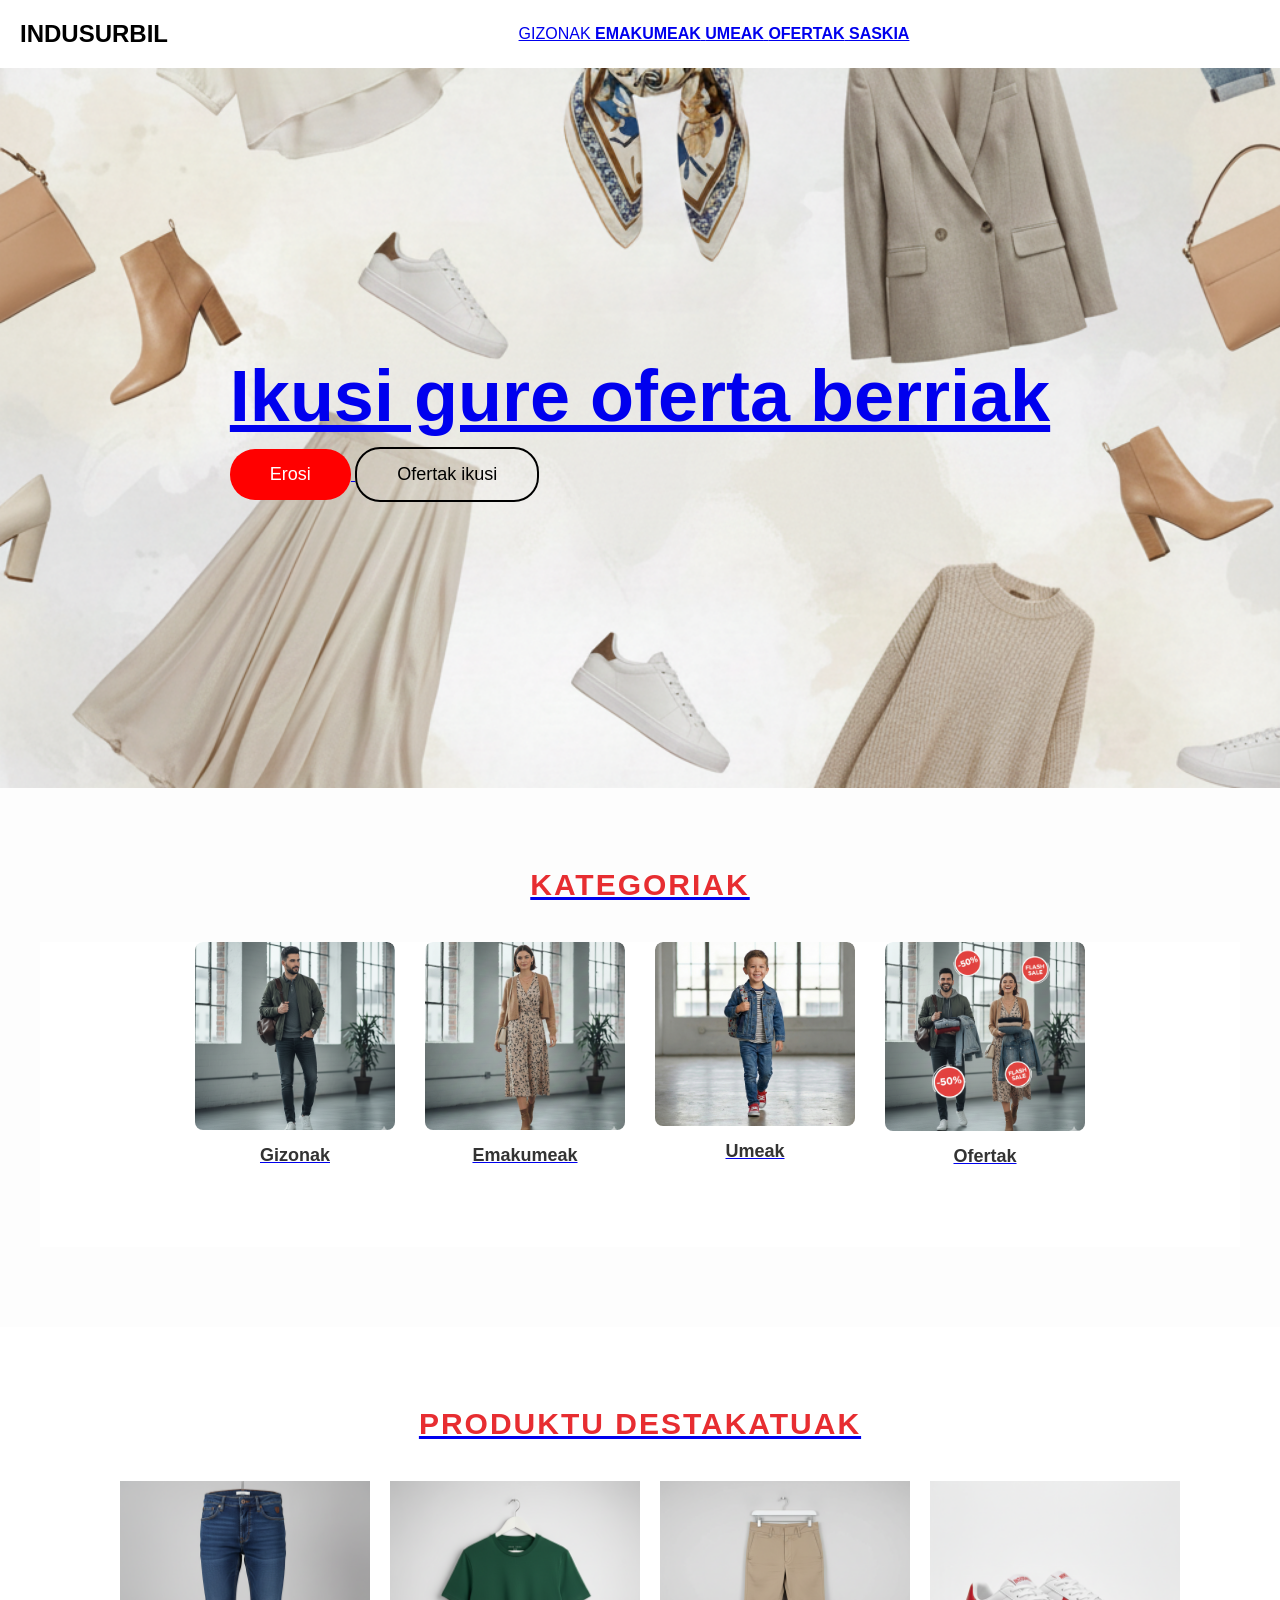
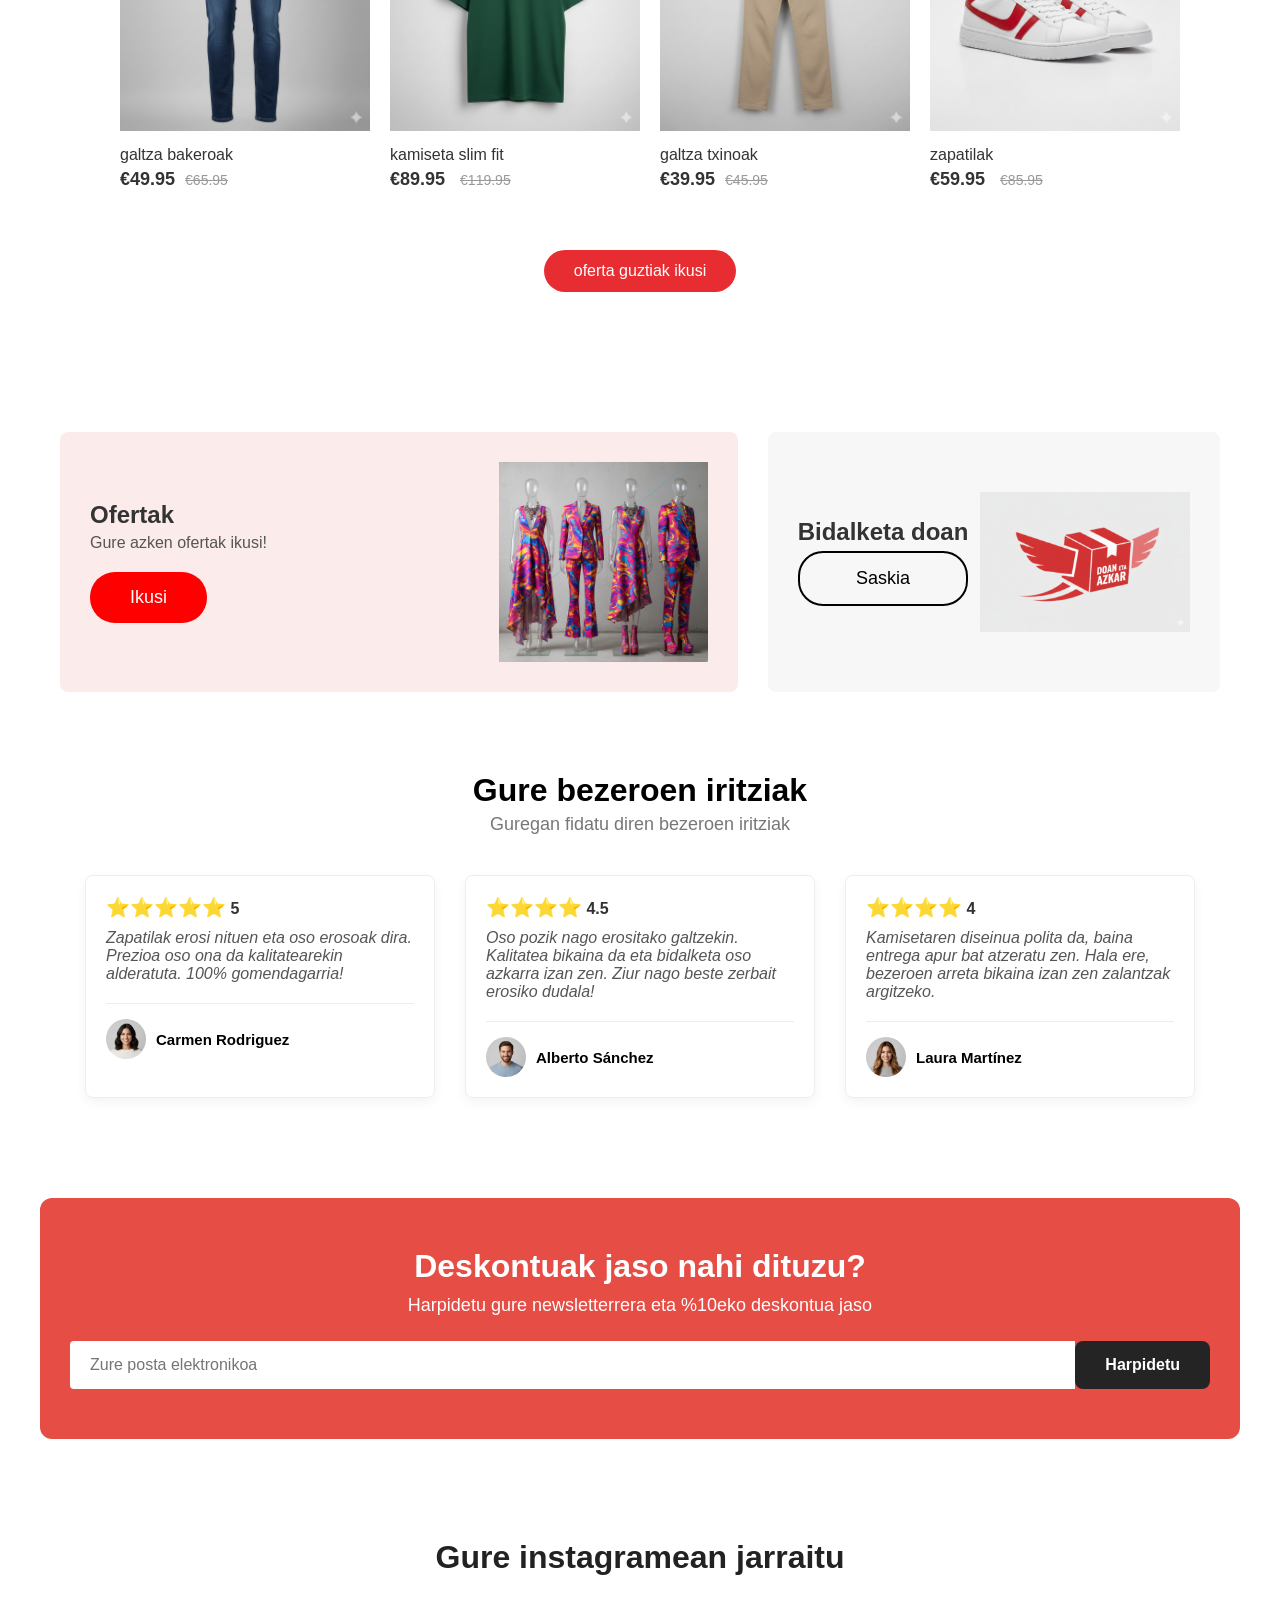
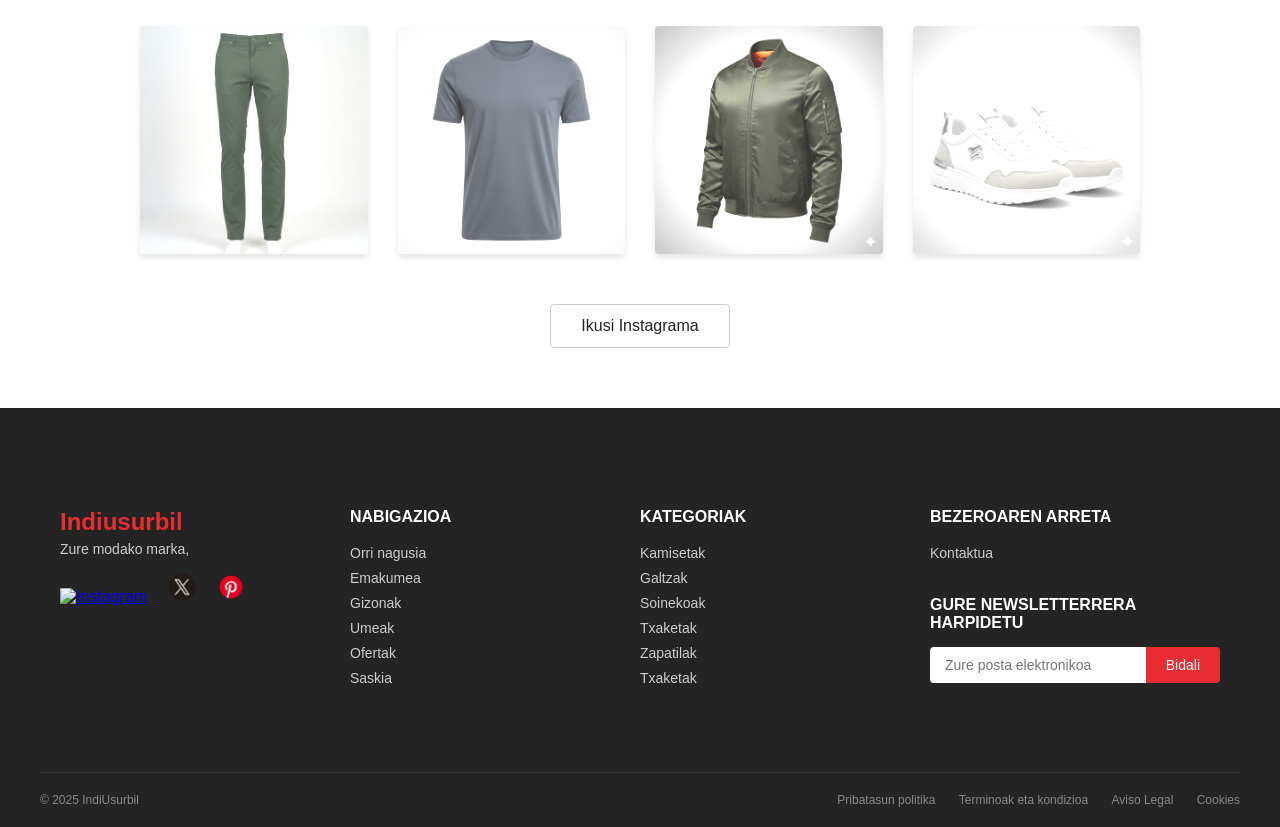
==== WEB/index.html @ 99842db5 "gizonak lehen komita" ====
<!DOCTYPE html>
<html lang="eu">

<head>
    <title>INDIUSURBIL</title>
    <meta charset="UTF-8">
    <meta name="viewport" content="width: device-width">
    <meta name="author" content="PIK taldea">
    <meta name="description" content="Hau INDIUSURBIL orrialde nagusia da">

    <link rel="stylesheet" href="headerFooter.css">
    <link rel="stylesheet" href="sarrera.css">

    <link rel="stylesheet" href="https://fonts.googleapis.com/css2?family=Material+Symbols+Outlined:opsz,wght,FILL,GRAD@20..48,100..700,0..1,-50..200&icon_names=menu">
</head>

<body>
  <body>
    <header>
        <div class="logo">INDUSURBIL</div>
        <div class="nav">
            <a href="/WEB/gizonak.html">GIZONAK</span>
            <span>EMAKUMEAK</span>
            <span>UMEAK</span>
            <span>OFERTAK</span>
            <span>SASKIA</span>

        </div>
    </header>

    <section class="hero">
        <div class="hero-kontenidoa">
            <div class="titulu-nagusia">Ikusi gure oferta berriak</div>
            <div class="button-hero">
                <button class="button-hero1">Erosi</button>
                <button class="button-hero2">Ofertak ikusi</button>
            </div>
        </div>
    </section>
<section class="kategoriak">
    <div class="kategoriak-kontenidoa">
        <div class="kategoriak-titulu">KATEGORIAK</div>
        <div class="kategoriak-items">
            
            <div class="kategoriak-item">
                <img src="img/gizonak.png" alt="Gizona">
                <div class="kategoriak-item-titulu">Gizonak</div>
                <div class="kategoriak-item-button">
                    <button class="button-hero2">Ikusi</button>
                </div>
            </div>
            
            <div class="kategoriak-item">
                <img src="img/emakumeak.png" alt="Emakumea">
                <div class="kategoriak-item-titulu">Emakumeak</div>
                <div class="kategoriak-item-button">
                    <button class="button-hero2">Ikusi</button>
                </div>
            </div>
            
            <div class="kategoriak-item">
                <img src="img/umeak.png" alt="Umeak">
                <div class="kategoriak-item-titulu">Umeak</div>
                <div class="kategoriak-item-button">
                    <button class="button-hero2">Ikusi</button>
                </div>
            </div>
            
            <div class="kategoriak-item">
                <img src="img/ofertak.png" alt="Ofertak">
                <div class="kategoriak-item-titulu">Ofertak</div>
                <div class="kategoriak-item-button">
                    <button class="button-hero2">Ikusi</button>
                </div>
            </div>
            
        </div>
    </div>
</section>
<section class="produktudestakatuak">
    <div class="produktudestakatuak-kontenedorea">
        <div class="produktudestakatuak-titulu">PRODUKTU DESTAKATUAK</div>
        
      <div class="produktudestakatuak-items">
            
    <a href="galtzak.html" class="produktudestakatuak-item-link">
        <div class="produktudestakatuak-item">
            <img src="img/galtzak1.png" alt="Galtzak 1">
            <div class="produktudestakatuak-item-titulu">Galtza bakeroak</div>
            <div class="produktudestakatuak-item-prezio">€49.95<span class="prezio-zaharra">€65.95</span></div>
        </div>
    </a>

    <a href="kamiseta.html" class="produktudestakatuak-item-link">
        <div class="produktudestakatuak-item kamiseta-item">
            <img src="img/kamiseta1.png" alt="Kamiseta">
            <div class="produktudestakatuak-item-titulu">Kamiseta slim fit</div>
            <div class="produktudestakatuak-item-prezio">€89.95 <span class="prezio-zaharra">€119.95</span></div>
        </div>
    </a>

    <a href="galtzak.html" class="produktudestakatuak-item-link">
        <div class="produktudestakatuak-item">
            <img src="img/galtzak2.png" alt="Galtzak 2">
            <div class="produktudestakatuak-item-titulu">Galtza txinoak</div>
            <div class="produktudestakatuak-item-prezio">€39.95<span class="prezio-zaharra">€45.95</span></div>
        </div>
    </a>

    <a href="zapatilak.html" class="produktudestakatuak-item-link">
        <div class="produktudestakatuak-item">
            <img src="img/zapatilak1.png" alt="Zapatilak">
            <div class="produktudestakatuak-item-titulu">Zapatilak</div>
            <div class="produktudestakatuak-item-prezio">€59.95 <span class="prezio-zaharra">€85.95</span></div>
        </div>
    </a>
</div>
            
        </div> <div class="produktudestakatuak-botoia-kontenedorea">
            <button class="produktudestakatuak-botoia">oferta guztiak ikusi</button>
        </div>

    </div>
</section>
<section class="promozio-eta-iritziak">
    <div class="promozio-kontenedorea">
        
        <div class="promozio-blokea eskaintzak">
            <div class="promozio-testua">
                <div class="promozio-titulu">Ofertak</div>
                <div class="promozio-deskribapen">Gure azken ofertak ikusi!</div>
                <button class="button-hero1">Ikusi</button>
            </div>
            <img src="img/manikiak.png" alt="Manikiak" class="promozio-irudia">
        </div>
        
        <div class="promozio-blokea bidalketa">
            <div class="bidalketa-testua">
                <div class="promozio-titulu">Bidalketa doan</div>
                <button class="button-hero2">Saskia</button>
            </div>
            <img src="img/doan.png" alt="Doan eta azkar" class="bidalketa-irudia">
        </div>

    </div>

    <div class="iritziak-kontenedorea">
        <div class="iritziak-goiburua">
            <h2>Gure bezeroen iritziak</h2>
            <p>Guregan fidatu diren bezeroen iritziak</p>
        </div>

        <div class="iritziak-karten-gunea">
            
            <div class="iritzi-karta">
                <div class="iritzi-balorazioa">
                    <span class="izarrak">⭐⭐⭐⭐⭐</span> 5
                </div>
                <p class="iritzi-testua">Zapatilak erosi nituen eta oso erosoak dira. Prezioa oso ona da kalitatearekin alderatuta. 100% gomendagarria!</p>
                <div class="bezero-profila">
                    <img src="img/balorazio1.png" alt="Carmen Rodriguez" class="bezero-argazkia">
                    <span class="bezero-izena">Carmen Rodriguez</span>
                </div>
            </div>

            <div class="iritzi-karta">
                <div class="iritzi-balorazioa">
                    <span class="izarrak">⭐⭐⭐⭐</span> 4.5
                </div>
                <p class="iritzi-testua">Oso pozik nago erositako galtzekin. Kalitatea bikaina da eta bidalketa oso azkarra izan zen. Ziur nago beste zerbait erosiko dudala!</p>
                <div class="bezero-profila">
                    <img src="img/balorazio2.png" alt="Alberto Sánchez" class="bezero-argazkia">
                    <span class="bezero-izena">Alberto Sánchez</span>
                </div>
            </div>

            <div class="iritzi-karta">
                <div class="iritzi-balorazioa">
                    <span class="izarrak">⭐⭐⭐⭐</span> 4
                </div>
                <p class="iritzi-testua">Kamisetaren diseinua polita da, baina entrega apur bat atzeratu zen. Hala ere, bezeroen arreta bikaina izan zen zalantzak argitzeko.</p>
                <div class="bezero-profila">
                    <img src="img/balorazio3.png" alt="Laura Martínez" class="bezero-argazkia">
                    <span class="bezero-izena">Laura Martínez</span>
                </div>
            </div>
            
        </div>
    </div>
</section>
<section class="newsletter-bandera">
    <div class="newsletter-edukia">
        <h2 class="newsletter-izenburua">Deskontuak jaso nahi dituzu?</h2>
        <p class="newsletter-deskribapena">Harpidetu gure newsletterrera eta %10eko deskontua jaso</p>
        <form class="newsletter-inprimakia">
            <input type="email" 
                   placeholder="Zure posta elektronikoa" 
                   class="email-sarrera">
            <button type="submit" class="bidali-botoia">Harpidetu</button>
        </form>
        
    </div>
</section>
<section class="instagram-sekzioa">
    
    <h2 class="instagram-izenburua">Gure instagramean jarraitu</h2>
    
    <div class="kaxa-multzoa">
        
        <div class="kaxa-instagram">
            <img src="img/galtzak3.png" alt="galtzak" class="kaxa-irudia">
            <img src="img/galtzakinstagram.png" alt="galtzak_hover" class="kaxa-irudia hover-img">
        </div>

        <div class="kaxa-instagram">
            <img src="img/kamiseta2.png" alt="kamiseta" class="kaxa-irudia">
            <img src="img/kamisetainstagram.png" alt="kamiseta_hover" class="kaxa-irudia hover-img">
        </div>

        <div class="kaxa-instagram">
            <img src="img/txaketa1.png" alt="txaketa" class="kaxa-irudia">
            <img src="img/instagramtxaketa.png" alt="txaketa_hover" class="kaxa-irudia hover-img">
        </div>

        <div class="kaxa-instagram">
            <img src="img/zapatilak2.png" alt="zapatilak" class="kaxa-irudia">
            <img src="img/instragramzapatilak.png" alt="zapatilak_hover" class="kaxa-irudia hover-img">
        </div>
        
    </div>

    <a href="#instagram-link" class="botoi-instagrama">Ikusi Instagrama</a>
    
</section>
    <main>
</body>

    </main>

    <footer>
       <footer>
    <div class="footer-edukia">
        
        <div class="footer-blokea footer-marka">
            <div class="footer-logo">Indiusurbil</div>
            <p class="footer-lema">Zure modako marka,</p>
            <div class="footer-sare-sozialak">
                <a href="#"><img src="img/instagram.png" alt="Instagram" class="ikonoa"></a>
                <a href="#"><img src="img/x.webp" alt="x" class="ikonoa"></a>
                <a href="#"><img src="img/pinterest.webp" alt="Pinterest" class="ikonoa"></a>
            </div>
        </div>

        <div class="footer-blokea">
            <h3 class="bloke-titulua">Nabigazioa</h3>
            <ul class="footer-lista">
                <li><a href="#">Orri nagusia</a></li>
                <li><a href="#">Emakumea</a></li>
                <li><a href="/WEB/gizonak.html">Gizonak</a></li>
                <li><a href="#">Umeak</a></li>
                <li><a href="#">Ofertak</a></li>
                <li><a href="#">Saskia</a></li>
            </ul>
        </div>

        <div class="footer-blokea">
            <h3 class="bloke-titulua">Kategoriak</h3>
            <ul class="footer-lista">
                <li><a href="#">Kamisetak</a></li>
                <li><a href="#">Galtzak</a></li>
                <li><a href="#">Soinekoak</a></li>
                <li><a href="#">Txaketak</a></li>
                <li><a href="#">Zapatilak</a></li>
                <li><a href="#">Txaketak</a></li>
            </ul>
        </div>

        <div class="footer-blokea">
            <h3 class="bloke-titulua">Bezeroaren arreta</h3>
            <ul class="footer-lista">
                <li><a href="#">Kontaktua</a></li>
            </ul>

            <h3 class="bloke-titulua newsletter-titulua">Gure newsletterrera harpidetu</h3>
            <form class="footer-newsletter-inprimakia" action="/subscribe" method="POST">
                <input type="email" placeholder="Zure posta elektronikoa" class="footer-email-sarrera">
                <button type="submit" class="footer-bidali-botoia">Bidali</button>
            </form>
        </div>
        
    </div>

    <div class="footer-azpikoa">
        <p>© 2025 IndiUsurbil</p>
        <div class="footer-legalak">
            <a href="#">Pribatasun politika</a>
            <a href="#">Terminoak eta kondizioa</a>
            <a href="#">Aviso Legal</a>
            <a href="#">Cookies</a>
        </div>
    </div>
</footer>
    </footer>

    <script src=""></script>
</body>

</html>
---- WEB/headerFooter.css ----
*, *::before, *::after {
            margin: 0;
            padding: 0;

            box-sizing: border-box;
        }
        
header {
    display: flex;
    justify-content: space-between;
    align-items: center;
    padding: 20px;
    background: white;
}

.logo {
    font-size: 24px;
    font-weight: bold;
}

.nav {
    display: flex;
    gap: 30px;
    align-items: center;
}

.nav span {
    font-weight: bold;
    font-size: 16px;
    transition: all 0.3s ease;
}
.nav :hover { 
    color: red;
    cursor: pointer;
    transform: translatey(-2px);
    transition: all 0.3s ease;
}

    

 nav > ul {
    display: flex;
    flex-direction: row;
    list-style: none;
    gap: 20px;
}
 li a{
       color: black;
     font-size: large;
      }
footer {
    background-color: #242424;
    color: #ffffff;
    padding-top: 50px;
    font-family: Arial, sans-serif;
}

.footer-edukia {
    display: flex;
    justify-content: space-between;
    max-width: 1200px;
    margin: 0 auto;
    padding: 0 20px;
    flex-wrap: wrap;
}

.footer-blokea {
    flex-basis: 25%;
    margin-bottom: 30px;
    min-width: 180px;
}

.footer-logo {
    font-size: 24px;
    font-weight: bold;
    color: #E72D31;
    margin-bottom: 5px;
}

.footer-lema {
    font-size: 14px;
    color: #ccc;
    margin-bottom: 15px;
}

.footer-sare-sozialak a {
    margin-right: 15px;
}

.footer-sare-sozialak .ikonoa {
    width: 30px;
    height: 30px;
}

.bloke-titulua {
    font-size: 16px;
    font-weight: bold;
    margin-bottom: 15px;
    text-transform: uppercase;
}

.footer-lista {
    list-style: none;
    padding: 0;
}

.footer-lista li a {
    color: #ccc;
    text-decoration: none;
    line-height: 1.8;
    font-size: 14px;
    transition: color 0.3s;
}

.footer-lista li a:hover {
    color: #E72D31;
}

.newsletter-titulua {
    margin-top: 30px;
}

.footer-newsletter-inprimakia {
    display: flex;
    margin-top: 15px;
}

.footer-email-sarrera {
    flex-grow: 1;
    padding: 10px 15px;
    border: none;
    font-size: 14px;
    border-radius: 4px 0 0 4px;
    outline: none;
}

.footer-bidali-botoia {
    background-color: #E72D31;
    color: white;
    padding: 10px 20px;
    border: none;
    font-size: 14px;
    cursor: pointer;
    border-radius: 0 4px 4px 0;
    transition: background-color 0.3s;
}

.footer-bidali-botoia:hover {
    background-color: #d12727;
}

.footer-azpikoa {
    border-top: 1px solid #333;
    margin-top: 50px;
    padding: 20px 0;
    font-size: 12px;
    color: #888;
    text-align: center;
    max-width: 1200px;
    margin: 50px auto 0 auto;
    display: flex;
    justify-content: space-between;
    align-items: center;
    flex-wrap: wrap;
}

.footer-legalak a {
    color: #888;
    text-decoration: none;
    margin-left: 20px;
    transition: color 0.3s;
}

.footer-legalak a:hover {
    color: #fff;
}

@media (max-width: 768px) {
    .footer-edukia {
        flex-direction: column;
        gap: 0;
    }

    .footer-blokea {
        min-width: 100%;
        margin-bottom: 20px;
        text-align: center;
    }
    
    .footer-lista {
        text-align: center;
        margin-bottom: 20px;
    }
    
    .footer-newsletter-inprimakia {
        max-width: 350px;
        margin-left: auto;
        margin-right: auto;
    }

    .footer-marka {
        border-bottom: 1px solid #333;
        padding-bottom: 20px;
        margin-bottom: 30px;
    }

    .footer-azpikoa {
        flex-direction: column;
        text-align: center;
        padding: 20px;
    }

    .footer-legalak {
        margin-top: 10px;
    }
    
    .footer-legalak a {
        margin: 0 5px;
    }
}
---- WEB/sarrera.css ----
* {
    margin: 0;
    padding: 0;
    box-sizing: border-box;
}

body {
    font-family: Arial, sans-serif;
}


.hero {
    height: 80vh;
    background-image: url('img/hero-fondo.png');
    background-size: cover;
    background-position: center;
    background-repeat: no-repeat;
    display: flex;
    align-items: center;
    justify-content: center;
}

.hero-content {
    text-align: center;
}

.hero-title {
    font-size: 36px;
    font-weight: bold;
    margin-bottom: 5px;
}

.hero-subtitle {
    font-size: 18px;
    margin-bottom: 50px;
}

.titulu-nagusia {
    font-size: 72px;
    font-weight: bold;
    margin-bottom: 10px;
}

button {
    padding: 15px 40px;
    border: none;
    border-radius: 25px;
    font-size: 18px;
    cursor: pointer;
      transition: all 0.3s ease;
}

.button-hero1 {
    background: red;
    color: white;
}
.button-hero1:hover {
    background:  #E72D31;
    transform: translatey(-2px);
    transition: all 0.3s ease;
}

.button-hero2:hover {
    background: black;
    transform: translatey(-2px);
    transition: all 0.3s ease;
    color: white;
}

.button-hero2 {
    background: transparent;
    border: 2px solid black;
}

.kategoriak {
    padding: 80px 0; 
    text-align: center; 
    background-color: #fdfdfd; 
}

.kategoriak-titulu {
    font-size: 30px;
    font-weight: bold;
    margin-bottom: 40px;
    color: #E72D31;
    text-transform: uppercase;
    letter-spacing: 2px;
}

.kategoriak-items {
    display: flex;
    justify-content: center; 
    gap: 30px; 
    max-width: 1200px; 
    margin: 0 auto; 
    flex-wrap: wrap; 
    background-color: white;
}

.kategoriak-item {
    flex-basis: 200px; 
    text-align: center;
    overflow: hidden;
    cursor: pointer;
    transition: transform 0.3s ease, box-shadow 0.3s ease;
    border-radius: 8px;
    padding-bottom: 20px;
}

.kategoriak-item:hover {
    transform: translateY(-5px); 
    box-shadow: 0 10px 20px rgba(0, 0, 0, 0.1);
}

.kategoriak-item img {
   
    width: 100%;
    height: auto;
    border-radius: 8px; 
    display: block;
    object-fit: cover; 
}

.kategoriak-item-titulu {
    font-size: 18px;
    font-weight: bold;
    margin-top: 15px;
    color: #333;
}
.kategoriak-item-button {
    margin-top: 15px;
}
/* botoiak ezkutatzen ditu hasieran */
.kategoriak-item-button {
    opacity: 0; 
    transform: translateY(10px); 
    transition: opacity 0.3s ease, transform 0.3s ease; 
}

/* hover egitean bisible egiten ditu botoiak */
.kategoriak-item:hover .kategoriak-item-button {
    opacity: 1;
    transform: translateY(0); 
}

.kategoriak-item-button .button-hero2 {
    padding: 10px 25px; 
}
.produktudestakatuak-titulu{
     font-size: 30px;
    font-weight: bold;
    margin-bottom: 40px;
    color: #E72D31;
    text-transform: uppercase;
    letter-spacing: 2px;
    text-align:center;
}
.produktudestakatuak {
    padding: 80px 0;
    text-align: center;
    background-color: white; 
}

.produktudestakatuak-kontenedorea {
    max-width: 1200px;
    margin: 0 auto;
    padding: 0 20px;
}
.produktudestakatuak-items {
    display: flex;
    justify-content: center;
    gap: 20px;
    flex-wrap: wrap;
}

.produktudestakatuak-item {
    flex-basis: 250px; 
    text-align: left;
    margin-bottom: 40px;
    position: relative;
    display: block;
}

.produktudestakatuak-item img {
    width: 100%;
    height: 250px; 
    object-fit: cover;
    display: block;
}

.produktudestakatuak-item-titulu {
    font-size: 16px;
    margin-top: 15px;
    color: #333;
    text-transform: lowercase; 
}

.produktudestakatuak-item-prezio {
    font-size: 18px;
    font-weight: bold;
    color: #333;
    margin-top: 5px;
}
.prezio-zaharra {
    font-size: 14px;
    font-weight: normal;
    color: #999;
    text-decoration: line-through;
    margin-left: 10px;
}
.produktudestakatuak-botoia-kontenedorea {
    margin-top: 20px;
}
.produktudestakatuak-botoia {
    background: #E72D31; 
    color: white;
    padding: 12px 30px;
    border: none;
    border-radius: 25px;
    font-size: 16px;
    cursor: pointer;
    transition: all 0.3s ease;
}

.produktudestakatuak-botoia:hover {
    background: rgb(204, 22, 16);
    transform: translateY(-2px);
}
.produktudestakatuak-item-link {
    text-decoration: none; 
    color: black; 
    display: block;
}
.produktudestakatuak-item-link {
    text-decoration: none;
    color: inherit;
    display: block;
    transition: transform 0.3s ease, box-shadow 0.3s ease; 
}

.produktudestakatuak-item-link:hover {
    transform: translateY(-5px); 
    box-shadow: 0 15px 25px rgba(0, 0, 0, 0.1); 
    cursor: pointer; 
}
.promozio-eta-iritziak {
    padding: 60px 0;
    background-color: #ffffff; 
}

.promozio-kontenedorea {
    max-width: 1200px;
    margin: 0 auto;
    padding: 0 20px;
    display: flex;
    gap: 30px;
    margin-bottom: 80px;
}

.promozio-blokea {
    background-color: #f7f7f7;
    border-radius: 8px;
    padding: 30px;
    display: flex;
    align-items: center;
    overflow: hidden;
}

.promozio-titulu {
    font-size: 24px;
    font-weight: bold;
    color: #333;
    margin-bottom: 5px;
}

.eskaintzak {
    flex: 60%; 
    justify-content: space-between;
    background-color: #fcebeb;
    position: relative;
}

.promozio-deskribapen {
    font-size: 16px;
    color: #555;
    margin-bottom: 20px;
}

.promozio-irudia {
    height: 100%; 
    max-height: 200px; 
    object-fit: contain; 
    margin-left: 20px;
}

.bidalketa {
    flex: 40%;
    justify-content: space-between;
    background-color: #f7f7f7; 
}

.bidalketa-testua {
    display: flex;
    flex-direction: column;
    justify-content: center;
}

.bidalketa-irudia {
    max-width: 210px; 
    object-fit: contain;
}


/* === IRITZIAK === */
.iritziak-kontenedorea {
    max-width: 1200px;
    margin: 0 auto;
    padding: 0 20px;
    text-align: center;
}

.iritziak-goiburua h2 {
    font-size: 32px;
    margin-bottom: 5px;
}

.iritziak-goiburua p {
    font-size: 18px;
    color: #777;
    margin-bottom: 40px;
}

.iritziak-karten-gunea {
    display: flex;
    justify-content: center;
    gap: 30px;
    flex-wrap: wrap;
}

.iritzi-karta {
    flex: 1; 
    min-width: 300px;
    max-width: 350px;
    padding: 20px;
    border-radius: 8px;
    text-align: left;
    background-color: #ffffff;
    border: 1px solid #eee;
    box-shadow: 0 4px 12px rgba(0, 0, 0, 0.05);
}

.iritzi-balorazioa {
    font-size: 16px;
    font-weight: bold;
    color: #333;
    margin-bottom: 10px;
}

.izarrak {
    color: gold; 
    font-size: 1.2em;
}

.iritzi-testua {
    font-style: italic;
    color: #555;
    margin-bottom: 20px;
    min-height: 40px;
}

.bezero-profila {
    display: flex;
    align-items: center;
    border-top: 1px solid #eee;
    padding-top: 15px;
}

.bezero-argazkia {
    width: 40px;
    height: 40px;
    border-radius: 50%;
    object-fit: cover;
    margin-right: 10px;
}

.bezero-izena {
    font-weight: bold;
    font-size: 15px;
}
/* === Newslettererako kontenedorea === */
.newsletter-bandera {
    background-color: #e54d45; 
    border-radius: 12px; 
    max-width: 1200px; 
    margin: 40px auto; 
    padding: 50px 30px; 
    text-align: center;
}

.newsletter-edukia {
    color: white; 
    text-align: center;
}

.newsletter-izenburua {
    font-size: 32px;
    font-weight: 700;
    margin-bottom: 10px; 
}

.newsletter-deskribapena {
    font-size: 18px;
    margin-bottom: 25px; 
}

.newsletter-inprimakia {
    display: flex;
    justify-content: center; 
    margin: 0 auto;
    border-radius: 7px;
}

.email-sarrera {
    flex-grow: 1; 
    padding: 15px 20px;
    border: none;
    font-size: 16px;
    border-radius: 4px 0 0 4px; 
    outline: none; 
}

.bidali-botoia {
    background-color: #242424; 
    color: white;
    padding: 15px 30px;
    border: none;
    cursor: pointer;
    font-size: 16px;
    font-weight: 600;
    border-radius:8px;
    transition: background-color 0.3s;
}

.bidali-botoia:hover {
    background-color: #000000;
}
.instagram-sekzioa {
    padding: 60px 20px;
    text-align: center;
    background-color: #ffffff;
}

.instagram-izenburua {
    font-size: 32px;
    font-weight: 600;
    color: #222;
    margin-bottom: 50px;
}

.kaxa-multzoa {
    display: grid;
    grid-template-columns: repeat(4, 1fr); 
    gap: 30px; 
    max-width: 1000px; 
    margin: 0 auto 50px auto; 
}

.kaxa-instagram {
    padding-top: 100%; 
    position: relative;
    box-shadow: 0 4px 6px rgba(0, 0, 0, 0.1); 
    border-radius: 4px;
    overflow: hidden;
}
.kaxa-instagram:hover .kaxa-irudia {
    transform: scale(1.05);
    transition: transform 0.3s ease;
    cursor: pointer;
}
.kaxa-irudia {
    position: absolute;
    top: 0;
    left: 0;
    width: 100%;
    height: 100%;
    object-fit: cover;
    filter: brightness(1.2) opacity(0.8); 
    transition: opacity 0.3s ease;
}
/* hasiera-egoera instagram irudiak */
.kaxa-irudia.hover-img {
    opacity: 0;
    filter: none;
}
/* hover egoera instagram irudiak */
kaxa-instagram:hover .kaxa-irudia.default {
    opacity: 0;
}
.kaxa-instagram:hover .kaxa-irudia.hover-img {
    opacity: 1;
}
/* hover efeketua kaxan*/
.kaxa-instagram:hover {
    transform: scale(1.05);
    transition: transform 0.3s ease;
    cursor: pointer;
}
.botoi-instagrama {
    display: inline-block;
    padding: 12px 30px;
    border: 1px solid #ccc;
    color: #222;
    background-color: white;
    text-decoration: none;
    font-size: 16px;
    border-radius: 4px;
    transition: background-color 0.3s;
}

.botoi-instagrama:hover {
    background-color: #f0f0f0;
}
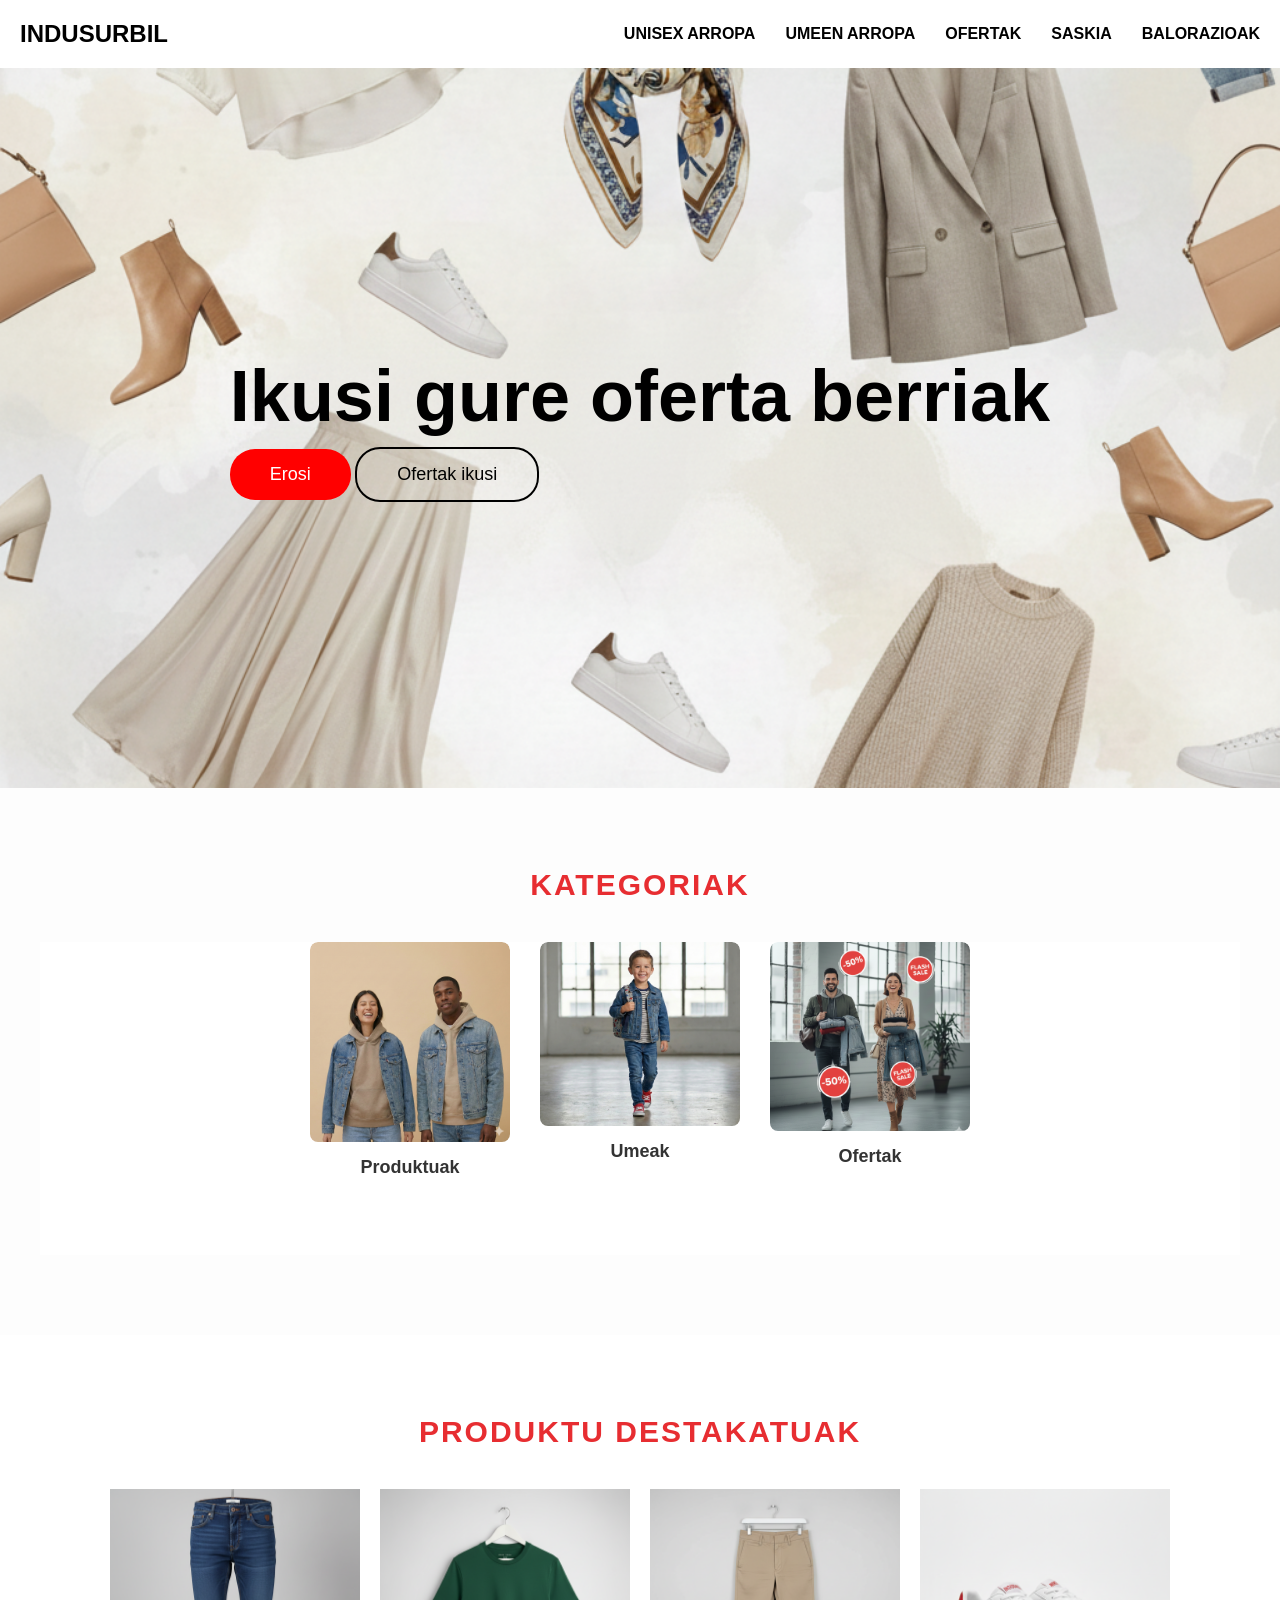
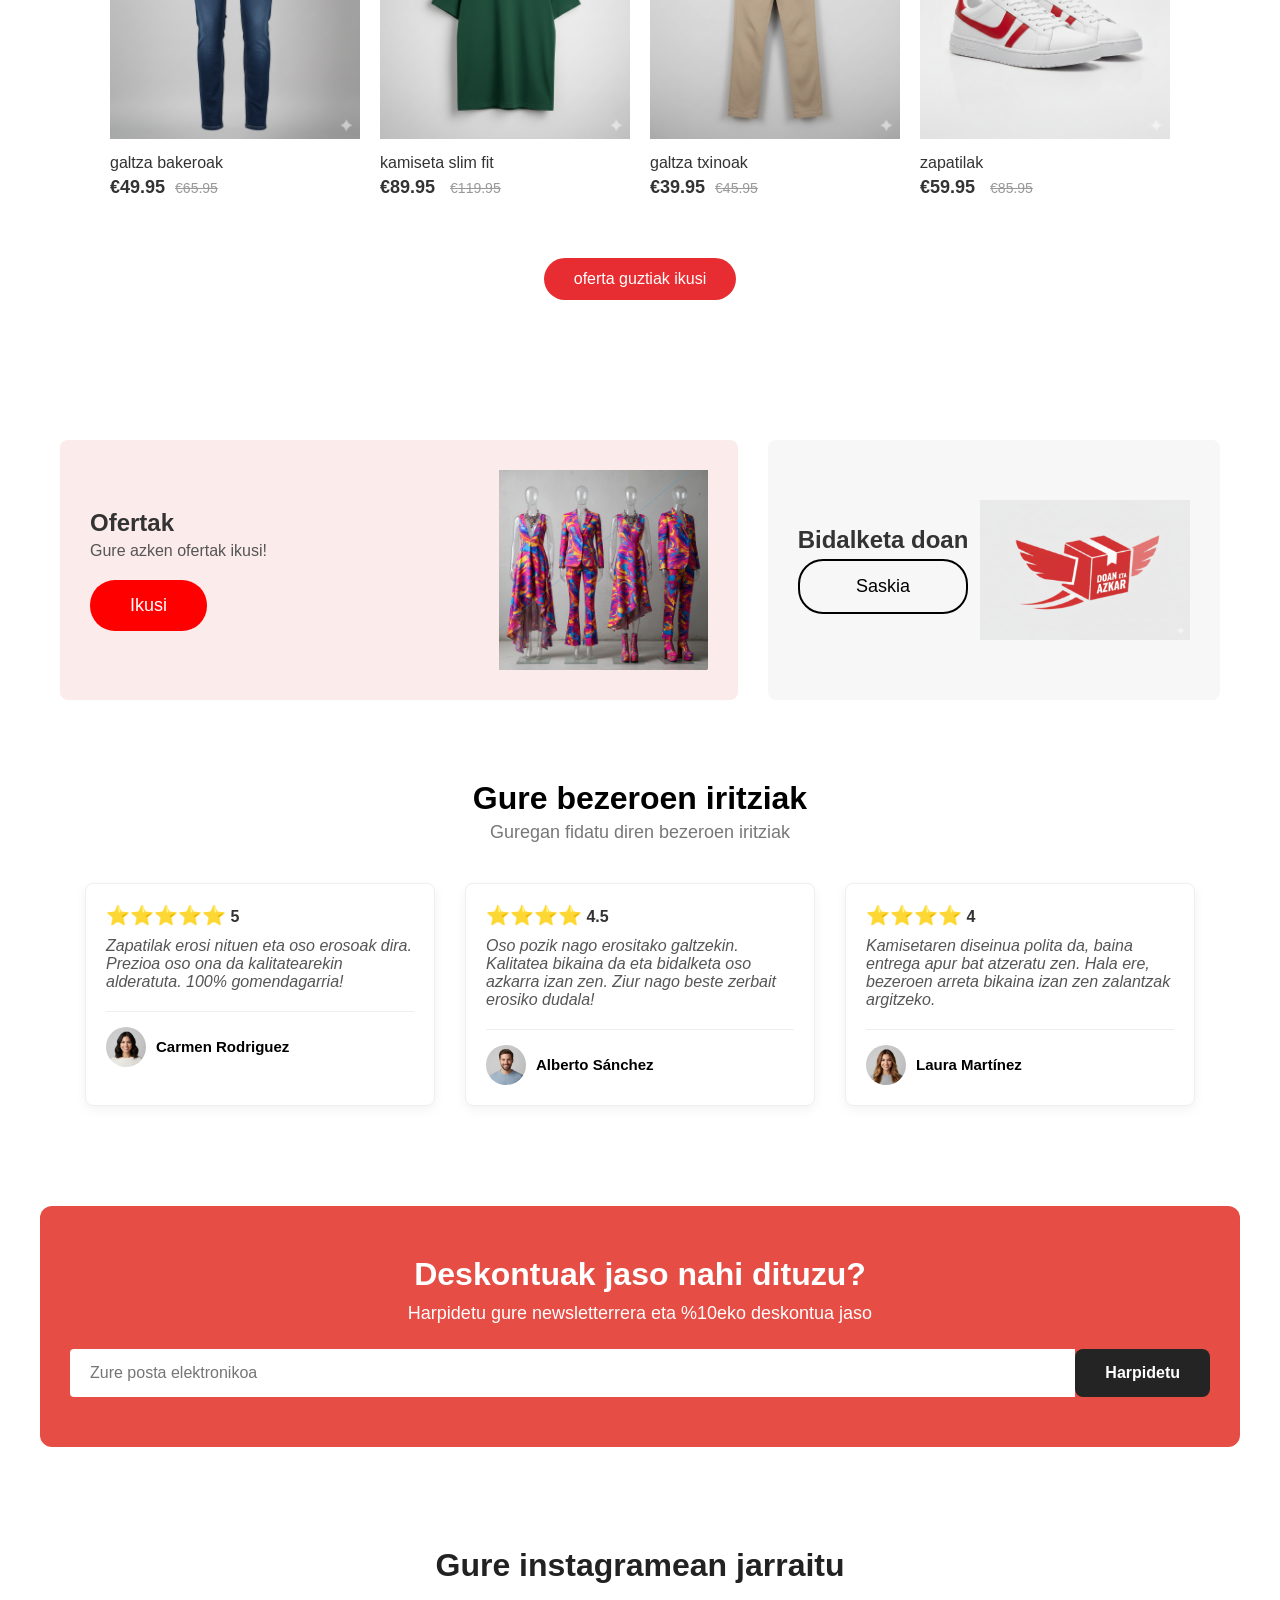
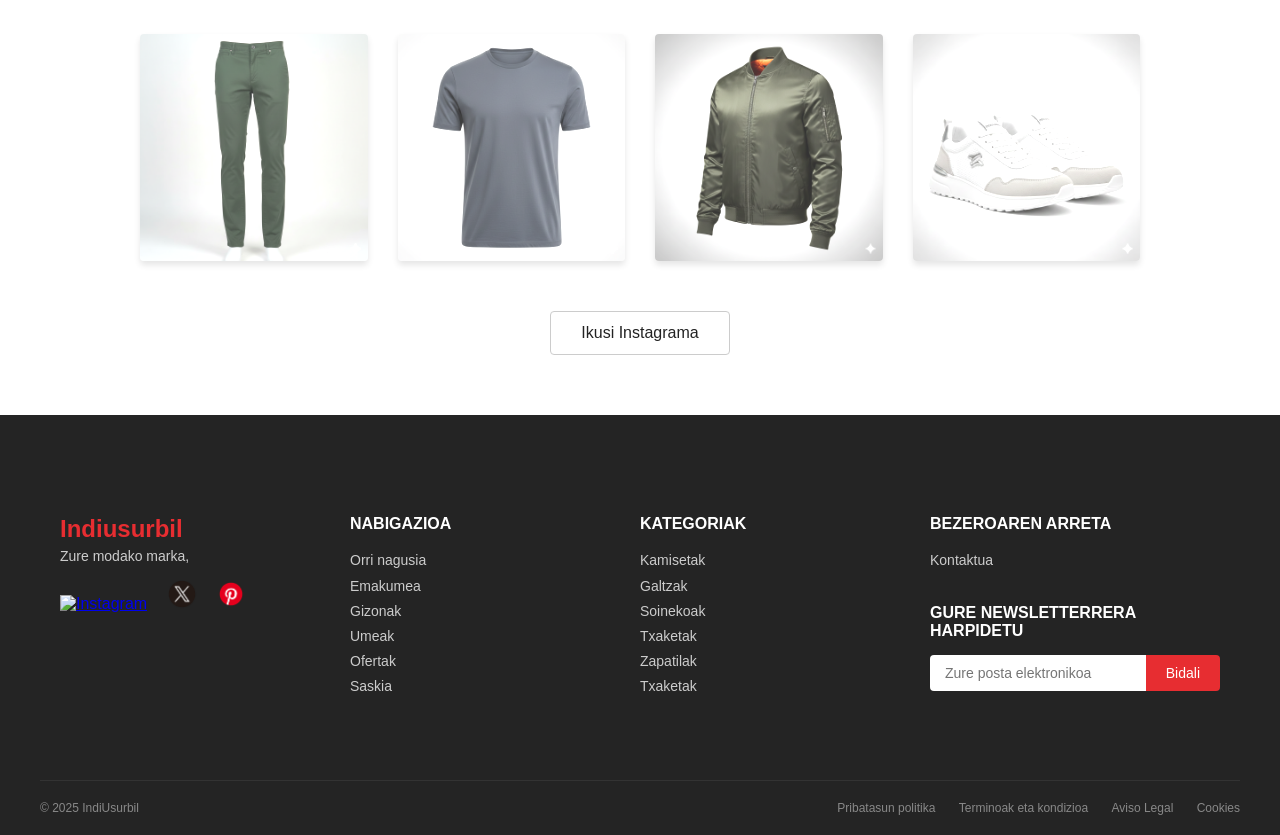
==== commit cc8d0655: "css aldatzen" ====
--- a/WEB/index.html
+++ b/WEB/index.html
@@ -11,295 +11,292 @@
     <link rel="stylesheet" href="headerFooter.css">
     <link rel="stylesheet" href="sarrera.css">
 
-    <link rel="stylesheet" href="https://fonts.googleapis.com/css2?family=Material+Symbols+Outlined:opsz,wght,FILL,GRAD@20..48,100..700,0..1,-50..200&icon_names=menu">
+    <link rel="stylesheet"
+        href="https://fonts.googleapis.com/css2?family=Material+Symbols+Outlined:opsz,wght,FILL,GRAD@20..48,100..700,0..1,-50..200&icon_names=menu">
 </head>
 
 <body>
-  <body>
-    <header>
-        <div class="logo">INDUSURBIL</div>
-        <div class="nav">
-            <a href="/WEB/gizonak.html">GIZONAK</span>
-            <span>EMAKUMEAK</span>
-            <span>UMEAK</span>
-            <span>OFERTAK</span>
-            <span>SASKIA</span>
-
-        </div>
-    </header>
-
-    <section class="hero">
-        <div class="hero-kontenidoa">
-            <div class="titulu-nagusia">Ikusi gure oferta berriak</div>
-            <div class="button-hero">
-                <button class="button-hero1">Erosi</button>
-                <button class="button-hero2">Ofertak ikusi</button>
-            </div>
-        </div>
-    </section>
-<section class="kategoriak">
-    <div class="kategoriak-kontenidoa">
-        <div class="kategoriak-titulu">KATEGORIAK</div>
-        <div class="kategoriak-items">
-            
-            <div class="kategoriak-item">
-                <img src="img/gizonak.png" alt="Gizona">
-                <div class="kategoriak-item-titulu">Gizonak</div>
-                <div class="kategoriak-item-button">
-                    <button class="button-hero2">Ikusi</button>
-                </div>
-            </div>
-            
-            <div class="kategoriak-item">
-                <img src="img/emakumeak.png" alt="Emakumea">
-                <div class="kategoriak-item-titulu">Emakumeak</div>
-                <div class="kategoriak-item-button">
-                    <button class="button-hero2">Ikusi</button>
-                </div>
-            </div>
-            
-            <div class="kategoriak-item">
-                <img src="img/umeak.png" alt="Umeak">
-                <div class="kategoriak-item-titulu">Umeak</div>
-                <div class="kategoriak-item-button">
-                    <button class="button-hero2">Ikusi</button>
-                </div>
-            </div>
-            
-            <div class="kategoriak-item">
-                <img src="img/ofertak.png" alt="Ofertak">
-                <div class="kategoriak-item-titulu">Ofertak</div>
-                <div class="kategoriak-item-button">
-                    <button class="button-hero2">Ikusi</button>
-                </div>
-            </div>
-            
-        </div>
-    </div>
-</section>
-<section class="produktudestakatuak">
-    <div class="produktudestakatuak-kontenedorea">
-        <div class="produktudestakatuak-titulu">PRODUKTU DESTAKATUAK</div>
-        
-      <div class="produktudestakatuak-items">
-            
-    <a href="galtzak.html" class="produktudestakatuak-item-link">
-        <div class="produktudestakatuak-item">
-            <img src="img/galtzak1.png" alt="Galtzak 1">
-            <div class="produktudestakatuak-item-titulu">Galtza bakeroak</div>
-            <div class="produktudestakatuak-item-prezio">€49.95<span class="prezio-zaharra">€65.95</span></div>
-        </div>
-    </a>
-
-    <a href="kamiseta.html" class="produktudestakatuak-item-link">
-        <div class="produktudestakatuak-item kamiseta-item">
-            <img src="img/kamiseta1.png" alt="Kamiseta">
-            <div class="produktudestakatuak-item-titulu">Kamiseta slim fit</div>
-            <div class="produktudestakatuak-item-prezio">€89.95 <span class="prezio-zaharra">€119.95</span></div>
-        </div>
-    </a>
-
-    <a href="galtzak.html" class="produktudestakatuak-item-link">
-        <div class="produktudestakatuak-item">
-            <img src="img/galtzak2.png" alt="Galtzak 2">
-            <div class="produktudestakatuak-item-titulu">Galtza txinoak</div>
-            <div class="produktudestakatuak-item-prezio">€39.95<span class="prezio-zaharra">€45.95</span></div>
-        </div>
-    </a>
-
-    <a href="zapatilak.html" class="produktudestakatuak-item-link">
-        <div class="produktudestakatuak-item">
-            <img src="img/zapatilak1.png" alt="Zapatilak">
-            <div class="produktudestakatuak-item-titulu">Zapatilak</div>
-            <div class="produktudestakatuak-item-prezio">€59.95 <span class="prezio-zaharra">€85.95</span></div>
-        </div>
-    </a>
-</div>
-            
-        </div> <div class="produktudestakatuak-botoia-kontenedorea">
-            <button class="produktudestakatuak-botoia">oferta guztiak ikusi</button>
-        </div>
-
-    </div>
-</section>
-<section class="promozio-eta-iritziak">
-    <div class="promozio-kontenedorea">
-        
-        <div class="promozio-blokea eskaintzak">
-            <div class="promozio-testua">
-                <div class="promozio-titulu">Ofertak</div>
-                <div class="promozio-deskribapen">Gure azken ofertak ikusi!</div>
-                <button class="button-hero1">Ikusi</button>
-            </div>
-            <img src="img/manikiak.png" alt="Manikiak" class="promozio-irudia">
-        </div>
-        
-        <div class="promozio-blokea bidalketa">
-            <div class="bidalketa-testua">
-                <div class="promozio-titulu">Bidalketa doan</div>
-                <button class="button-hero2">Saskia</button>
-            </div>
-            <img src="img/doan.png" alt="Doan eta azkar" class="bidalketa-irudia">
-        </div>
-
-    </div>
-
-    <div class="iritziak-kontenedorea">
-        <div class="iritziak-goiburua">
-            <h2>Gure bezeroen iritziak</h2>
-            <p>Guregan fidatu diren bezeroen iritziak</p>
-        </div>
-
-        <div class="iritziak-karten-gunea">
-            
-            <div class="iritzi-karta">
-                <div class="iritzi-balorazioa">
-                    <span class="izarrak">⭐⭐⭐⭐⭐</span> 5
-                </div>
-                <p class="iritzi-testua">Zapatilak erosi nituen eta oso erosoak dira. Prezioa oso ona da kalitatearekin alderatuta. 100% gomendagarria!</p>
-                <div class="bezero-profila">
-                    <img src="img/balorazio1.png" alt="Carmen Rodriguez" class="bezero-argazkia">
-                    <span class="bezero-izena">Carmen Rodriguez</span>
-                </div>
-            </div>
-
-            <div class="iritzi-karta">
-                <div class="iritzi-balorazioa">
-                    <span class="izarrak">⭐⭐⭐⭐</span> 4.5
-                </div>
-                <p class="iritzi-testua">Oso pozik nago erositako galtzekin. Kalitatea bikaina da eta bidalketa oso azkarra izan zen. Ziur nago beste zerbait erosiko dudala!</p>
-                <div class="bezero-profila">
-                    <img src="img/balorazio2.png" alt="Alberto Sánchez" class="bezero-argazkia">
-                    <span class="bezero-izena">Alberto Sánchez</span>
-                </div>
-            </div>
-
-            <div class="iritzi-karta">
-                <div class="iritzi-balorazioa">
-                    <span class="izarrak">⭐⭐⭐⭐</span> 4
-                </div>
-                <p class="iritzi-testua">Kamisetaren diseinua polita da, baina entrega apur bat atzeratu zen. Hala ere, bezeroen arreta bikaina izan zen zalantzak argitzeko.</p>
-                <div class="bezero-profila">
-                    <img src="img/balorazio3.png" alt="Laura Martínez" class="bezero-argazkia">
-                    <span class="bezero-izena">Laura Martínez</span>
-                </div>
-            </div>
-            
-        </div>
-    </div>
-</section>
-<section class="newsletter-bandera">
-    <div class="newsletter-edukia">
-        <h2 class="newsletter-izenburua">Deskontuak jaso nahi dituzu?</h2>
-        <p class="newsletter-deskribapena">Harpidetu gure newsletterrera eta %10eko deskontua jaso</p>
-        <form class="newsletter-inprimakia">
-            <input type="email" 
-                   placeholder="Zure posta elektronikoa" 
-                   class="email-sarrera">
-            <button type="submit" class="bidali-botoia">Harpidetu</button>
-        </form>
-        
-    </div>
-</section>
-<section class="instagram-sekzioa">
-    
-    <h2 class="instagram-izenburua">Gure instagramean jarraitu</h2>
-    
-    <div class="kaxa-multzoa">
-        
-        <div class="kaxa-instagram">
-            <img src="img/galtzak3.png" alt="galtzak" class="kaxa-irudia">
-            <img src="img/galtzakinstagram.png" alt="galtzak_hover" class="kaxa-irudia hover-img">
-        </div>
-
-        <div class="kaxa-instagram">
-            <img src="img/kamiseta2.png" alt="kamiseta" class="kaxa-irudia">
-            <img src="img/kamisetainstagram.png" alt="kamiseta_hover" class="kaxa-irudia hover-img">
-        </div>
-
-        <div class="kaxa-instagram">
-            <img src="img/txaketa1.png" alt="txaketa" class="kaxa-irudia">
-            <img src="img/instagramtxaketa.png" alt="txaketa_hover" class="kaxa-irudia hover-img">
-        </div>
-
-        <div class="kaxa-instagram">
-            <img src="img/zapatilak2.png" alt="zapatilak" class="kaxa-irudia">
-            <img src="img/instragramzapatilak.png" alt="zapatilak_hover" class="kaxa-irudia hover-img">
-        </div>
-        
-    </div>
-
-    <a href="#instagram-link" class="botoi-instagrama">Ikusi Instagrama</a>
-    
-</section>
-    <main>
-</body>
-
-    </main>
+
+    <body>
+        <header>
+            <div class="logo">INDUSURBIL</div>
+            <div class="nav">
+                <div class="nav">
+                    <span>UNISEX ARROPA</span>
+                    <span>UMEEN ARROPA</span>
+                    <span>OFERTAK</span>
+                    <span>SASKIA</span>
+                    <span>BALORAZIOAK</span>
+                </div>
+        </header>
+
+        <section class="hero">
+            <div class="hero-kontenidoa">
+                <div class="titulu-nagusia">Ikusi gure oferta berriak</div>
+                <div class="button-hero">
+                    <button class="button-hero1">Erosi</button>
+                    <button class="button-hero2">Ofertak ikusi</button>
+                </div>
+            </div>
+        </section>
+        <section class="kategoriak">
+            <div class="kategoriak-kontenidoa">
+                <div class="kategoriak-titulu">KATEGORIAK</div>
+                <div class="kategoriak-items">
+
+                    <div class="kategoriak-item">
+                        <img src="img/unisex.png" alt="Unisex">
+                        <div class="kategoriak-item-titulu">Produktuak</div>
+                        <div class="kategoriak-item-button">
+                            <a href="produktuak.html" class="button-hero2">Ikusi</a>
+                        </div>
+                    </div>
+                    <div class="kategoriak-item">
+                        <img src="img/umeak.png" alt="Umeak">
+                        <div class="kategoriak-item-titulu">Umeak</div>
+                        <div class="kategoriak-item-button">
+                            <a href="umeak.html" class="button-hero2">Ikusi</a>
+                        </div>
+                    </div>
+
+
+                    <div class="kategoriak-item">
+                        <img src="img/ofertak.png" alt="Ofertak">
+                        <div class="kategoriak-item-titulu">Ofertak</div>
+                        <div class="kategoriak-item-button">
+                            <a href="produktuak.html" class="button-hero2">Ikusi</a>
+                        </div>
+
+                    </div>
+                </div>
+
+            </div>
+            </div>
+        </section>
+        <section class="produktudestakatuak">
+            <div class="produktudestakatuak-kontenedorea">
+                <div class="produktudestakatuak-titulu">PRODUKTU DESTAKATUAK</div>
+
+                <div class="produktudestakatuak-items">
+
+                    <div class="produktudestakatuak-item">
+                        <img src="img/galtzak1.png" alt="Galtzak 1">
+                        <div class="produktudestakatuak-item-titulu">Galtza bakeroak</div>
+                        <div class="produktudestakatuak-item-prezio">€49.95<span class="prezio-zaharra">€65.95</span>
+                        </div>
+                    </div>
+                    </a>
+
+                    <div class="produktudestakatuak-item kamiseta-item">
+                        <img src="img/kamiseta1.png" alt="Kamiseta">
+                        <div class="produktudestakatuak-item-titulu">Kamiseta slim fit</div>
+                        <div class="produktudestakatuak-item-prezio">€89.95 <span class="prezio-zaharra">€119.95</span>
+                        </div>
+                    </div>
+                    </a>
+
+                    <div class="produktudestakatuak-item">
+                        <img src="img/galtzak2.png" alt="Galtzak 2">
+                        <div class="produktudestakatuak-item-titulu">Galtza txinoak</div>
+                        <div class="produktudestakatuak-item-prezio">€39.95<span class="prezio-zaharra">€45.95</span>
+                        </div>
+                    </div>
+                    </a>
+
+
+                    <div class="produktudestakatuak-item">
+                        <img src="img/zapatilak1.png" alt="Zapatilak">
+                        <div class="produktudestakatuak-item-titulu">Zapatilak</div>
+                        <div class="produktudestakatuak-item-prezio">€59.95 <span class="prezio-zaharra">€85.95</span>
+                        </div>
+                    </div>
+                    </a>
+                </div>
+
+            </div>
+            <div class="produktudestakatuak-botoia-kontenedorea">
+                <button class="produktudestakatuak-botoia">oferta guztiak ikusi</button>
+            </div>
+
+            </div>
+        </section>
+        <section class="promozio-eta-iritziak">
+            <div class="promozio-kontenedorea">
+
+                <div class="promozio-blokea eskaintzak">
+                    <div class="promozio-testua">
+                        <div class="promozio-titulu">Ofertak</div>
+                        <div class="promozio-deskribapen">Gure azken ofertak ikusi!</div>
+                        <button class="button-hero1">Ikusi</button>
+                    </div>
+                    <img src="img/manikiak.png" alt="Manikiak" class="promozio-irudia">
+                </div>
+
+                <div class="promozio-blokea bidalketa">
+                    <div class="bidalketa-testua">
+                        <div class="promozio-titulu">Bidalketa doan</div>
+                        <button class="button-hero2">Saskia</button>
+                    </div>
+                    <img src="img/doan.png" alt="Doan eta azkar" class="bidalketa-irudia">
+                </div>
+
+            </div>
+
+            <div class="iritziak-kontenedorea">
+                <div class="iritziak-goiburua">
+                    <h2>Gure bezeroen iritziak</h2>
+                    <p>Guregan fidatu diren bezeroen iritziak</p>
+                </div>
+
+                <div class="iritziak-karten-gunea">
+
+                    <div class="iritzi-karta">
+                        <div class="iritzi-balorazioa">
+                            <span class="izarrak">⭐⭐⭐⭐⭐</span> 5
+                        </div>
+                        <p class="iritzi-testua">Zapatilak erosi nituen eta oso erosoak dira. Prezioa oso ona da
+                            kalitatearekin alderatuta. 100% gomendagarria!</p>
+                        <div class="bezero-profila">
+                            <img src="img/balorazio1.png" alt="Carmen Rodriguez" class="bezero-argazkia">
+                            <span class="bezero-izena">Carmen Rodriguez</span>
+                        </div>
+                    </div>
+
+                    <div class="iritzi-karta">
+                        <div class="iritzi-balorazioa">
+                            <span class="izarrak">⭐⭐⭐⭐</span> 4.5
+                        </div>
+                        <p class="iritzi-testua">Oso pozik nago erositako galtzekin. Kalitatea bikaina da eta bidalketa
+                            oso azkarra izan zen. Ziur nago beste zerbait erosiko dudala!</p>
+                        <div class="bezero-profila">
+                            <img src="img/balorazio2.png" alt="Alberto Sánchez" class="bezero-argazkia">
+                            <span class="bezero-izena">Alberto Sánchez</span>
+                        </div>
+                    </div>
+
+                    <div class="iritzi-karta">
+                        <div class="iritzi-balorazioa">
+                            <span class="izarrak">⭐⭐⭐⭐</span> 4
+                        </div>
+                        <p class="iritzi-testua">Kamisetaren diseinua polita da, baina entrega apur bat atzeratu zen.
+                            Hala ere, bezeroen arreta bikaina izan zen zalantzak argitzeko.</p>
+                        <div class="bezero-profila">
+                            <img src="img/balorazio3.png" alt="Laura Martínez" class="bezero-argazkia">
+                            <span class="bezero-izena">Laura Martínez</span>
+                        </div>
+                    </div>
+
+                </div>
+            </div>
+        </section>
+        <section class="newsletter-bandera">
+            <div class="newsletter-edukia">
+                <h2 class="newsletter-izenburua">Deskontuak jaso nahi dituzu?</h2>
+                <p class="newsletter-deskribapena">Harpidetu gure newsletterrera eta %10eko deskontua jaso</p>
+                <form class="newsletter-inprimakia">
+                    <input type="email" placeholder="Zure posta elektronikoa" class="email-sarrera">
+                    <button type="submit" class="bidali-botoia">Harpidetu</button>
+                </form>
+
+            </div>
+        </section>
+        <section class="instagram-sekzioa">
+
+            <h2 class="instagram-izenburua">Gure instagramean jarraitu</h2>
+
+            <div class="kaxa-multzoa">
+
+                <div class="kaxa-instagram">
+                    <img src="img/galtzak3.png" alt="galtzak" class="kaxa-irudia">
+                    <img src="img/galtzakinstagram.png" alt="galtzak_hover" class="kaxa-irudia hover-img">
+                </div>
+
+                <div class="kaxa-instagram">
+                    <img src="img/kamiseta2.png" alt="kamiseta" class="kaxa-irudia">
+                    <img src="img/kamisetainstagram.png" alt="kamiseta_hover" class="kaxa-irudia hover-img">
+                </div>
+
+                <div class="kaxa-instagram">
+                    <img src="img/txaketa1.png" alt="txaketa" class="kaxa-irudia">
+                    <img src="img/instagramtxaketa.png" alt="txaketa_hover" class="kaxa-irudia hover-img">
+                </div>
+
+                <div class="kaxa-instagram">
+                    <img src="img/zapatilak2.png" alt="zapatilak" class="kaxa-irudia">
+                    <img src="img/instragramzapatilak.png" alt="zapatilak_hover" class="kaxa-irudia hover-img">
+                </div>
+
+            </div>
+
+            <a href="#instagram-link" class="botoi-instagrama">Ikusi Instagrama</a>
+
+        </section>
+    </body>
+
 
     <footer>
-       <footer>
-    <div class="footer-edukia">
-        
-        <div class="footer-blokea footer-marka">
-            <div class="footer-logo">Indiusurbil</div>
-            <p class="footer-lema">Zure modako marka,</p>
-            <div class="footer-sare-sozialak">
-                <a href="#"><img src="img/instagram.png" alt="Instagram" class="ikonoa"></a>
-                <a href="#"><img src="img/x.webp" alt="x" class="ikonoa"></a>
-                <a href="#"><img src="img/pinterest.webp" alt="Pinterest" class="ikonoa"></a>
-            </div>
-        </div>
-
-        <div class="footer-blokea">
-            <h3 class="bloke-titulua">Nabigazioa</h3>
-            <ul class="footer-lista">
-                <li><a href="#">Orri nagusia</a></li>
-                <li><a href="#">Emakumea</a></li>
-                <li><a href="/WEB/gizonak.html">Gizonak</a></li>
-                <li><a href="#">Umeak</a></li>
-                <li><a href="#">Ofertak</a></li>
-                <li><a href="#">Saskia</a></li>
-            </ul>
-        </div>
-
-        <div class="footer-blokea">
-            <h3 class="bloke-titulua">Kategoriak</h3>
-            <ul class="footer-lista">
-                <li><a href="#">Kamisetak</a></li>
-                <li><a href="#">Galtzak</a></li>
-                <li><a href="#">Soinekoak</a></li>
-                <li><a href="#">Txaketak</a></li>
-                <li><a href="#">Zapatilak</a></li>
-                <li><a href="#">Txaketak</a></li>
-            </ul>
-        </div>
-
-        <div class="footer-blokea">
-            <h3 class="bloke-titulua">Bezeroaren arreta</h3>
-            <ul class="footer-lista">
-                <li><a href="#">Kontaktua</a></li>
-            </ul>
-
-            <h3 class="bloke-titulua newsletter-titulua">Gure newsletterrera harpidetu</h3>
-            <form class="footer-newsletter-inprimakia" action="/subscribe" method="POST">
-                <input type="email" placeholder="Zure posta elektronikoa" class="footer-email-sarrera">
-                <button type="submit" class="footer-bidali-botoia">Bidali</button>
-            </form>
-        </div>
-        
-    </div>
-
-    <div class="footer-azpikoa">
-        <p>© 2025 IndiUsurbil</p>
-        <div class="footer-legalak">
-            <a href="#">Pribatasun politika</a>
-            <a href="#">Terminoak eta kondizioa</a>
-            <a href="#">Aviso Legal</a>
-            <a href="#">Cookies</a>
-        </div>
-    </div>
-</footer>
+        <footer>
+            <div class="footer-edukia">
+
+                <div class="footer-blokea footer-marka">
+                    <div class="footer-logo">Indiusurbil</div>
+                    <p class="footer-lema">Zure modako marka,</p>
+                    <div class="footer-sare-sozialak">
+                        <a href="#"><img src="img/instagram.png" alt="Instagram" class="ikonoa"></a>
+                        <a href="#"><img src="img/x.webp" alt="x" class="ikonoa"></a>
+                        <a href="#"><img src="img/pinterest.webp" alt="Pinterest" class="ikonoa"></a>
+                    </div>
+                </div>
+
+                <div class="footer-blokea">
+                    <h3 class="bloke-titulua">Nabigazioa</h3>
+                    <ul class="footer-lista">
+                        <li><a href="#">Orri nagusia</a></li>
+                        <li><a href="#">Emakumea</a></li>
+                        <li><a href="/WEB/gizonak.html">Gizonak</a></li>
+                        <li><a href="#">Umeak</a></li>
+                        <li><a href="#">Ofertak</a></li>
+                        <li><a href="#">Saskia</a></li>
+                    </ul>
+                </div>
+
+                <div class="footer-blokea">
+                    <h3 class="bloke-titulua">Kategoriak</h3>
+                    <ul class="footer-lista">
+                        <li><a href="#">Kamisetak</a></li>
+                        <li><a href="#">Galtzak</a></li>
+                        <li><a href="#">Soinekoak</a></li>
+                        <li><a href="#">Txaketak</a></li>
+                        <li><a href="#">Zapatilak</a></li>
+                        <li><a href="#">Txaketak</a></li>
+                    </ul>
+                </div>
+
+                <div class="footer-blokea">
+                    <h3 class="bloke-titulua">Bezeroaren arreta</h3>
+                    <ul class="footer-lista">
+                        <li><a href="#">Kontaktua</a></li>
+                    </ul>
+
+                    <h3 class="bloke-titulua newsletter-titulua">Gure newsletterrera harpidetu</h3>
+                    <form class="footer-newsletter-inprimakia" action="/subscribe" method="POST">
+                        <input type="email" placeholder="Zure posta elektronikoa" class="footer-email-sarrera">
+                        <button type="submit" class="footer-bidali-botoia">Bidali</button>
+                    </form>
+                </div>
+
+            </div>
+
+            <div class="footer-azpikoa">
+                <p>© 2025 IndiUsurbil</p>
+                <div class="footer-legalak">
+                    <a href="#">Pribatasun politika</a>
+                    <a href="#">Terminoak eta kondizioa</a>
+                    <a href="#">Aviso Legal</a>
+                    <a href="#">Cookies</a>
+                </div>
+            </div>
+        </footer>
     </footer>
 
     <script src=""></script>
--- a/WEB/sarrera.css
+++ b/WEB/sarrera.css
@@ -129,6 +129,7 @@
 }
 .kategoriak-item-button {
     margin-top: 15px;
+    border-radius: 25px;
 }
 /* botoiak ezkutatzen ditu hasieran */
 .kategoriak-item-button {
@@ -143,8 +144,18 @@
     transform: translateY(0); 
 }
 
-.kategoriak-item-button .button-hero2 {
-    padding: 10px 25px; 
+
+a.button-hero2 {
+    text-decoration: none; /* Linkaren azpimarra kendu */
+    color: #333; /* Testuaren kolorea (beltza edo nahi duzuna) */
+    background-color: transparent; /* Fondo gardena */
+    border: 2px solid #333; /* Ertz beltza */
+    padding: 10px 30px; /* Barneko tartea */
+    border-radius: 50px; 
+    font-weight: bold;
+    display: inline-block; 
+    transition: all 0.3s ease;
+    cursor: pointer;
 }
 .produktudestakatuak-titulu{
      font-size: 30px;
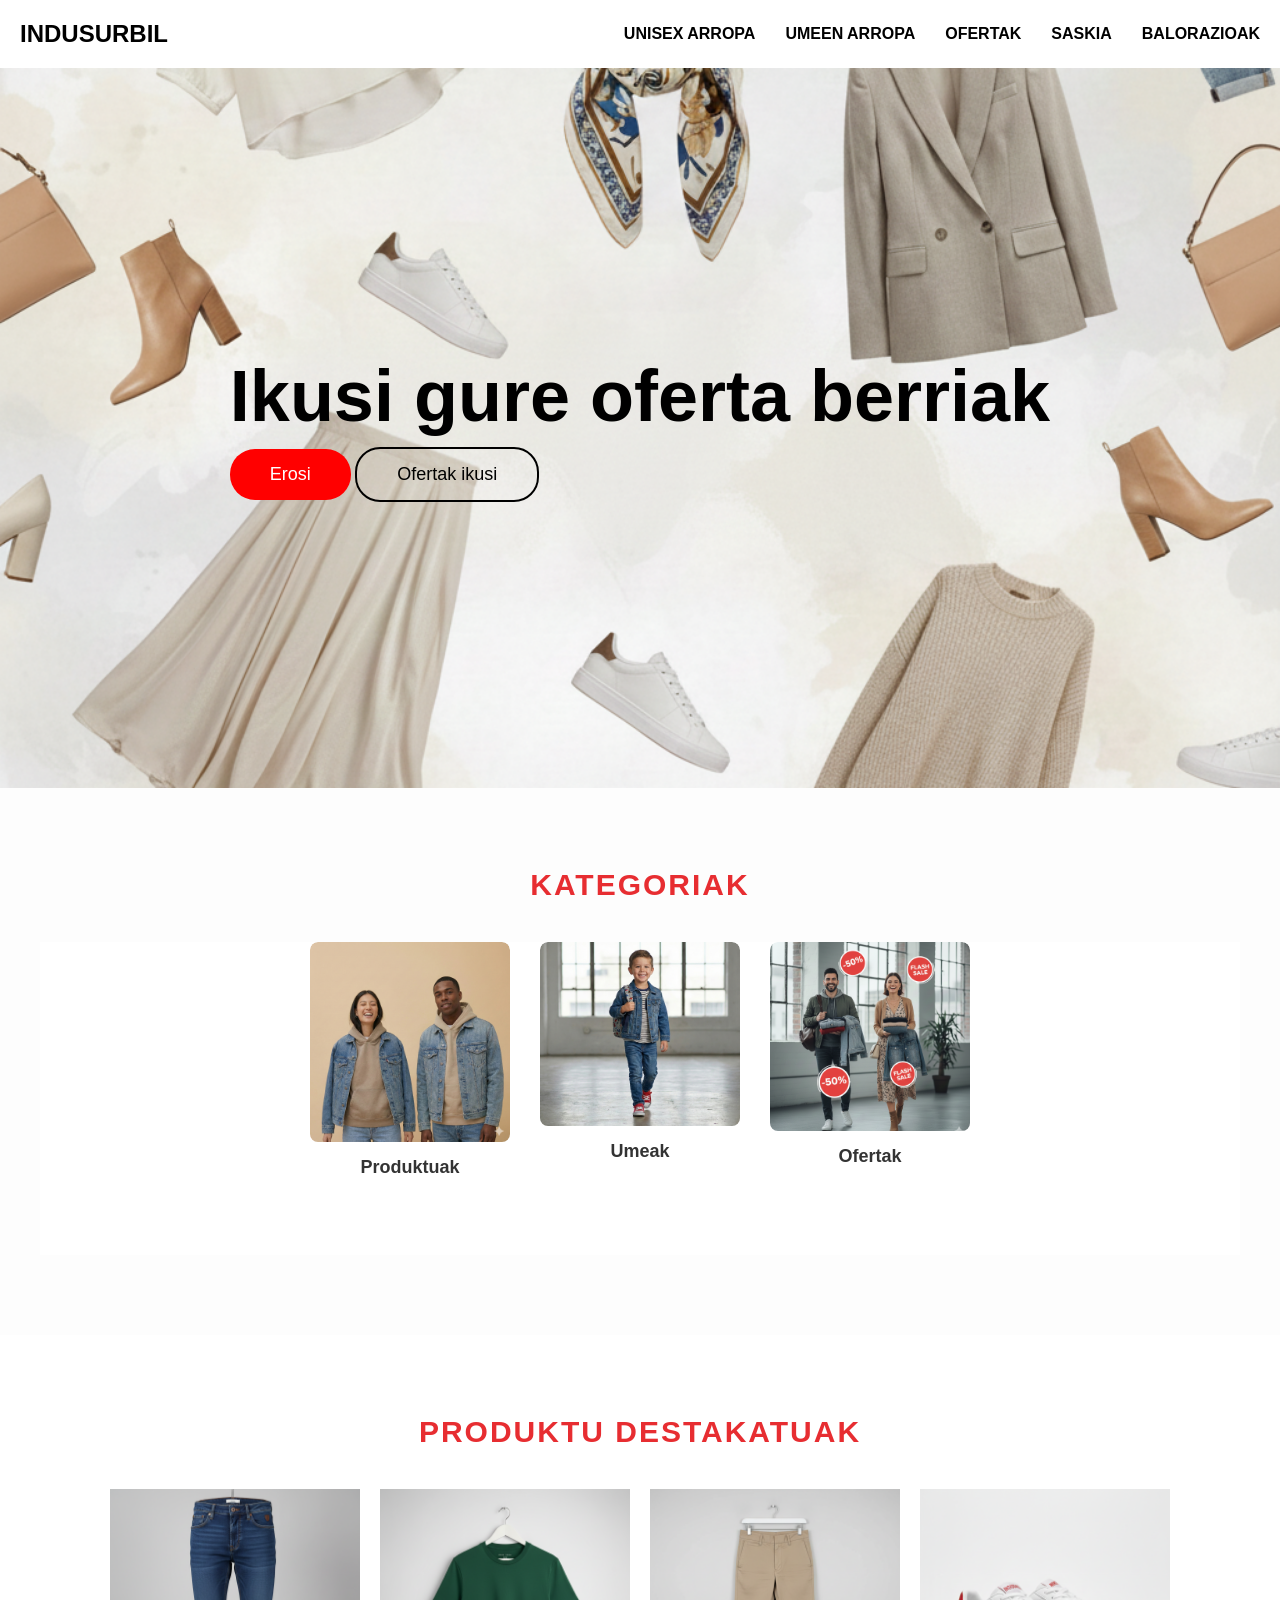
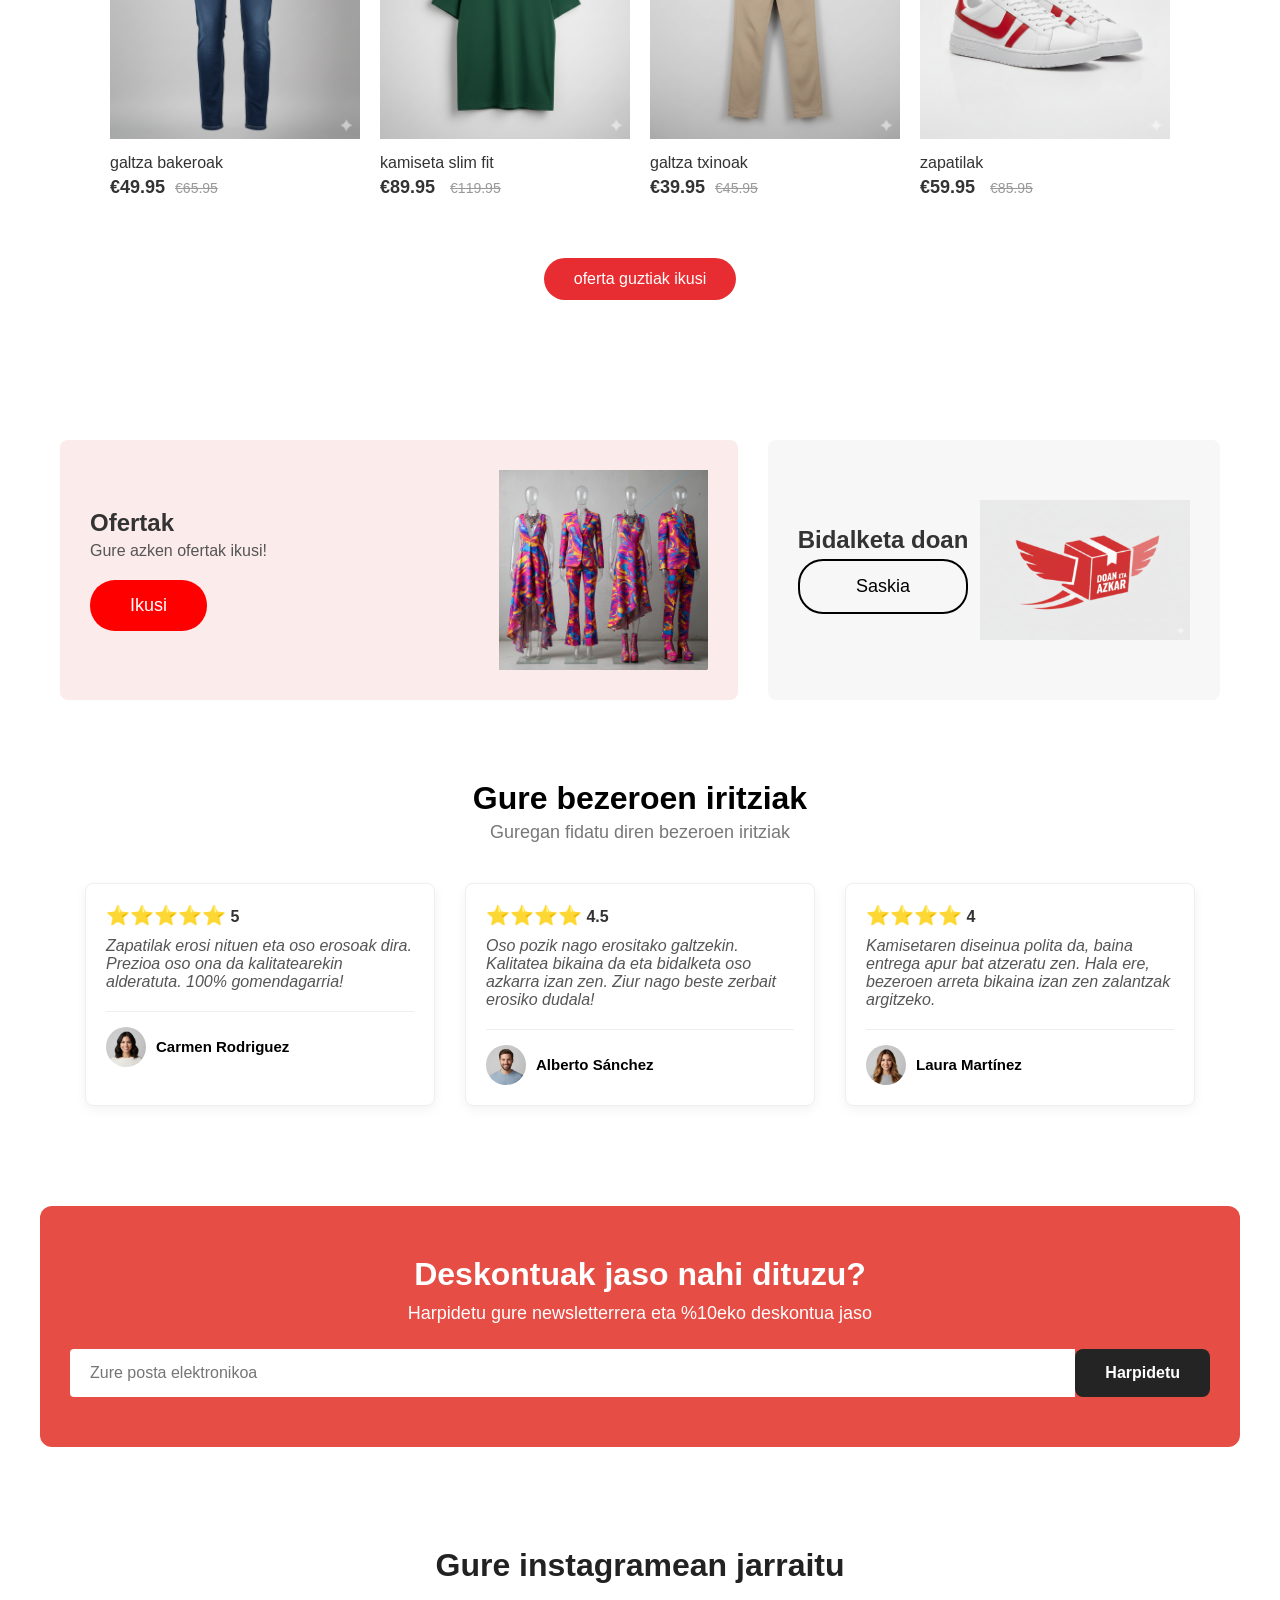
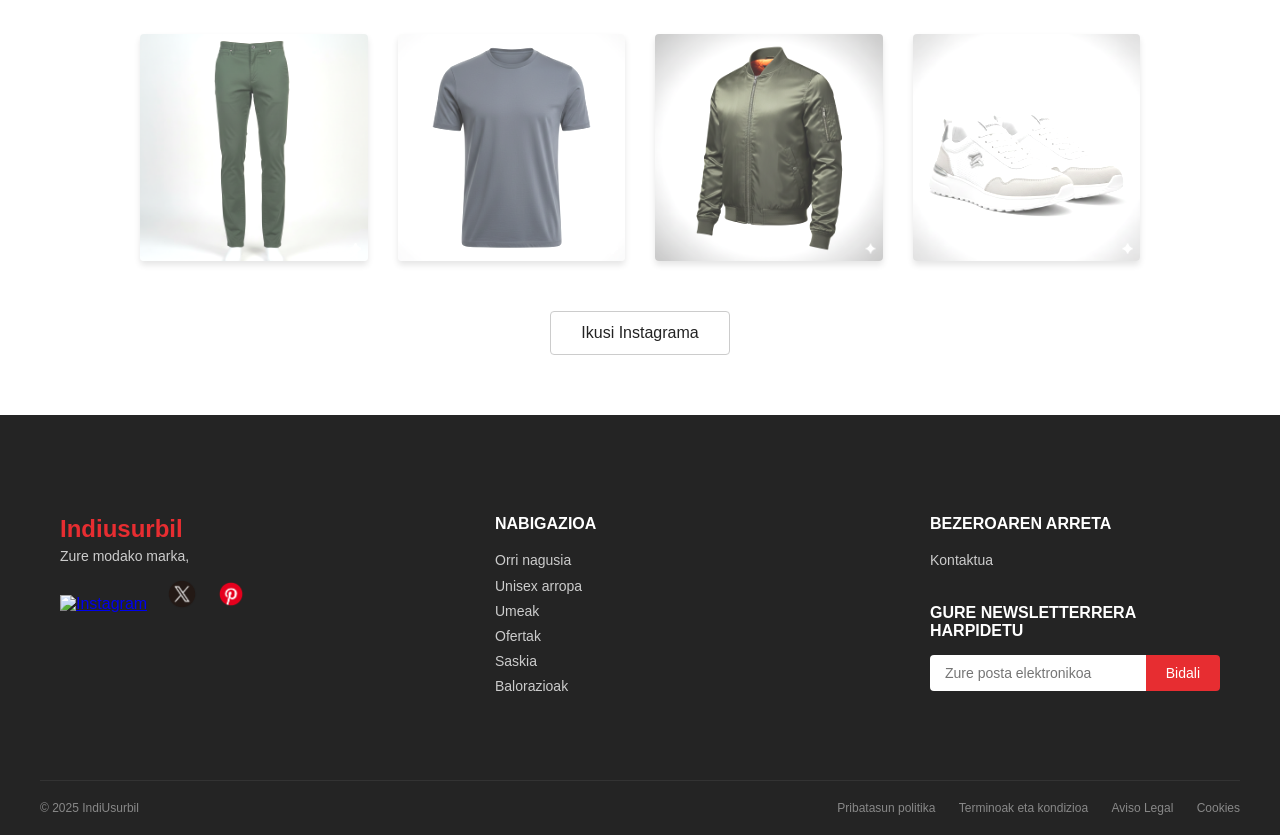
==== commit 22e688b6: "headerra zuzentzen" ====
--- a/WEB/index.html
+++ b/WEB/index.html
@@ -4,7 +4,7 @@
 <head>
     <title>INDIUSURBIL</title>
     <meta charset="UTF-8">
-    <meta name="viewport" content="width: device-width">
+    <meta name="viewport" content="width=device-width, initial-scale=1.0">
     <meta name="author" content="PIK taldea">
     <meta name="description" content="Hau INDIUSURBIL orrialde nagusia da">
 
@@ -13,22 +13,22 @@
 
     <link rel="stylesheet"
         href="https://fonts.googleapis.com/css2?family=Material+Symbols+Outlined:opsz,wght,FILL,GRAD@20..48,100..700,0..1,-50..200&icon_names=menu">
+        <link rel="stylesheet" href="https://fonts.googleapis.com/css2?family=Material+Symbols+Outlined:opsz,wght,FILL,GRAD@20..48,100..700,0..1,-50..200&icon_names=menu,close">
 </head>
-
-<body>
-
     <body>
-        <header>
-            <div class="logo">INDUSURBIL</div>
-            <div class="nav">
-                <div class="nav">
-                    <span>UNISEX ARROPA</span>
-                    <span>UMEEN ARROPA</span>
-                    <span>OFERTAK</span>
-                    <span>SASKIA</span>
-                    <span>BALORAZIOAK</span>
-                </div>
-        </header>
+     <header>
+    <div class="logoa">INDUSURBIL</div>
+    
+    <span class="material-symbols-outlined menu-ikonoa">menu</span>
+
+    <div class="nabigazioa" id="nabigazioMenua">
+        <a href="#">UNISEX ARROPA</a>
+        <a href="#">UMEEN ARROPA</a>
+        <a href="#">OFERTAK</a>
+        <a href="#">SASKIA</a>
+        <a href="#">BALORAZIOAK</a>
+    </div>
+</header>   
 
         <section class="hero">
             <div class="hero-kontenidoa">
@@ -252,26 +252,13 @@
                     <h3 class="bloke-titulua">Nabigazioa</h3>
                     <ul class="footer-lista">
                         <li><a href="#">Orri nagusia</a></li>
-                        <li><a href="#">Emakumea</a></li>
-                        <li><a href="/WEB/gizonak.html">Gizonak</a></li>
+                        <li><a href="/WEB/produktuak.html">Unisex arropa</a></li>
                         <li><a href="#">Umeak</a></li>
                         <li><a href="#">Ofertak</a></li>
                         <li><a href="#">Saskia</a></li>
+                        <li><a href="#">Balorazioak</a></li>
                     </ul>
                 </div>
-
-                <div class="footer-blokea">
-                    <h3 class="bloke-titulua">Kategoriak</h3>
-                    <ul class="footer-lista">
-                        <li><a href="#">Kamisetak</a></li>
-                        <li><a href="#">Galtzak</a></li>
-                        <li><a href="#">Soinekoak</a></li>
-                        <li><a href="#">Txaketak</a></li>
-                        <li><a href="#">Zapatilak</a></li>
-                        <li><a href="#">Txaketak</a></li>
-                    </ul>
-                </div>
-
                 <div class="footer-blokea">
                     <h3 class="bloke-titulua">Bezeroaren arreta</h3>
                     <ul class="footer-lista">
@@ -299,7 +286,6 @@
         </footer>
     </footer>
 
-    <script src=""></script>
-</body>
+    <script src="index.js"></script>
 
 </html>
--- a/WEB/headerFooter.css
+++ b/WEB/headerFooter.css
@@ -5,45 +5,122 @@
 
             box-sizing: border-box;
         }
-        
+/* --- ESTILO OROKORRAK (Header) --- */
 header {
     display: flex;
     justify-content: space-between;
     align-items: center;
     padding: 20px;
     background: white;
-}
-
-.logo {
+    position: relative; /* Garrantzitsua menua kokatzeko */
+    z-index: 1000;
+}
+
+.logoa {
     font-size: 24px;
     font-weight: bold;
 }
 
-.nav {
-    display: flex;
+/* Menú Hanburgesa Ikonoa  */
+.menu-ikonoa {
+    display: block; 
+    font-size: 30px;
+    cursor: pointer;
+    user-select: none;
+}
+
+/* Mostrar la navegación por defecto (escritorio). En móvil la ocultaremos en la media query. */
+.nabigazioa {
+    display: none; /* Oculto por defecto; se muestra cuando tiene la clase .aktiboa */
     gap: 30px;
     align-items: center;
-}
-
-.nav span {
+    flex-direction: row;
+}
+
+/* Nabigazio loturak (Link-ak) */
+.nabigazioa a {
+   text-decoration: none;
+    color: black;
     font-weight: bold;
     font-size: 16px;
-    transition: all 0.3s ease;
-}
-.nav :hover { 
+    transition: color 0.3s ease;
+}
+
+.nabigazioa a:hover {
     color: red;
-    cursor: pointer;
-    transform: translatey(-2px);
-    transition: all 0.3s ease;
-}
-
+}
+
+/* ORDENAGAILUA (Pantaila handiak > 768px) */
+@media (min-width: 769px) {
+   /* Ordenagailuan por defekto hamburguesa menua erakusten dugu*/
+   .material-symbols-outlined.menu-ikonoa{
+        display: none; /* hmaburguesa menua ez erakutsi ordenagailuan */
+    }
+
+    .nabigazioa {
+        display: flex ; /* ordenagailuan beti erakutsi */
+        gap: 30px;
+        align-items: center;
+        position: static;
+        flex-direction: row;
+        border: none;
+        box-shadow: none;
+        padding: 0;
+    }
+
+    /* itxi ikonoa ordenagailuan ez agertzea */
+    .nabigazio-close {
+        display: none;
+    }
+}
+
+/*  MUGIKORRA (Pantaila txikiak <= 768px)  */
+@media (max-width: 768px) {
     
-
- nav > ul {
-    display: flex;
-    flex-direction: row;
-    list-style: none;
-    gap: 20px;
+    /* 1. Erakutsi Hanburgesa ikonoa */
+    .menu-ikonoa {
+        display: block; 
+    }
+
+    /* 2. EZKUTATU Menua defektuz */
+    .nabigazioa {
+        display: none; /* HAU DA GAKOA: Hasieran ezkutuan */
+        
+        /* Menuaren itxura irekitzean */
+        position: absolute;
+        top: 100%; /* Header-aren azpian */
+        left: 0;
+        width: 100%;
+        background-color: white;
+        flex-direction: column; /* Bertikalean */
+        align-items: center;
+        padding: 20px 0;
+        border-top: 1px solid #eee;
+        box-shadow: 0 5px 10px rgba(0,0,0,0.1);
+    }
+
+    /* Close ikonoa menuko goialdean */
+    .nabigazio-close {
+        position: absolute;
+        top: 10px;
+        right: 16px;
+        font-size: 28px;
+        cursor: pointer;
+        user-select: none;
+    }
+
+    /* 3. Erakutsi menua 'aktiboa' klasea duenean (JS bidez) */
+    .nabigazioa.aktiboa {
+        display: flex;
+    }
+
+    .nabigazioa a {
+        display: block;
+        padding: 15px;
+        width: 100%;
+        text-align: center;
+        border-bottom: 1px solid #f0f0f0;
+    }
 }
  li a{
        color: black;
--- a/WEB/sarrera.css
+++ b/WEB/sarrera.css
@@ -146,11 +146,11 @@
 
 
 a.button-hero2 {
-    text-decoration: none; /* Linkaren azpimarra kendu */
-    color: #333; /* Testuaren kolorea (beltza edo nahi duzuna) */
-    background-color: transparent; /* Fondo gardena */
-    border: 2px solid #333; /* Ertz beltza */
-    padding: 10px 30px; /* Barneko tartea */
+    text-decoration: none; 
+    color: #333; 
+    background-color: transparent; 
+    border: 2px solid #333; 
+    padding: 10px 30px; 
     border-radius: 50px; 
     font-weight: bold;
     display: inline-block; 
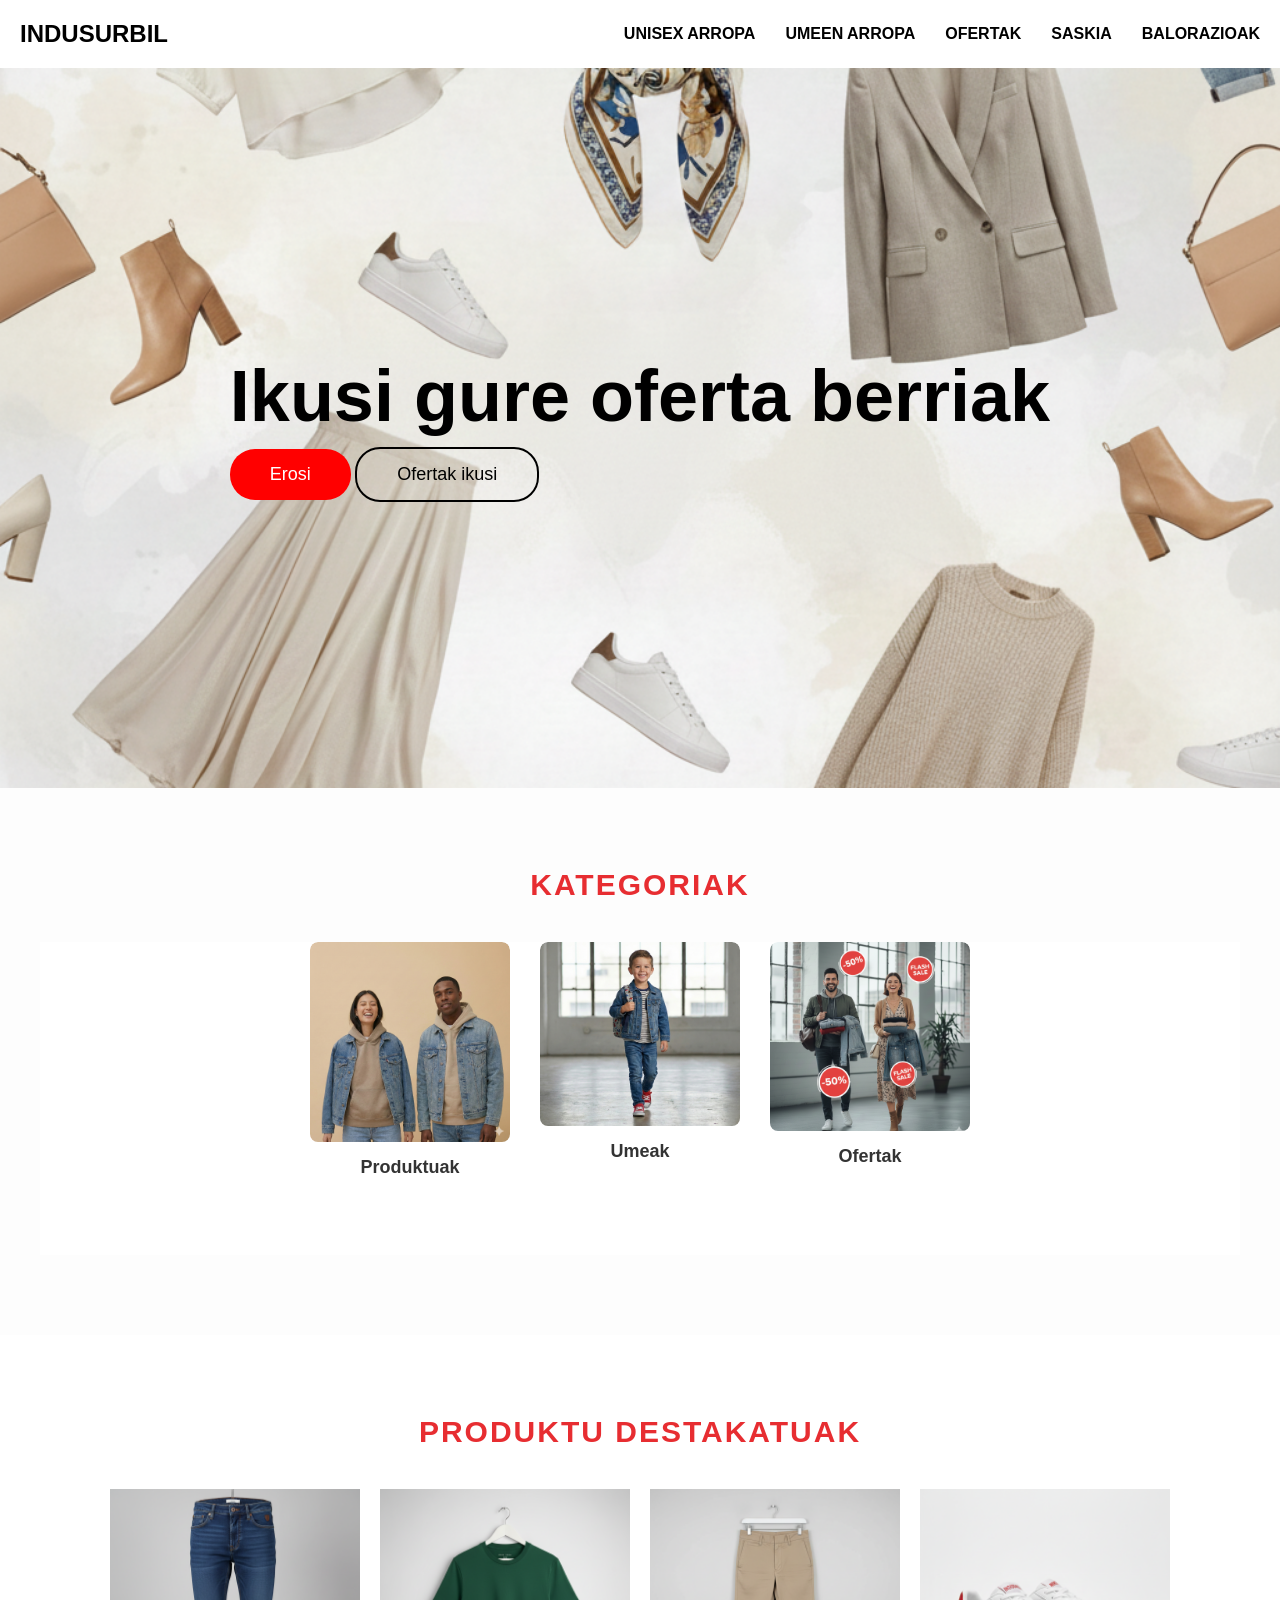
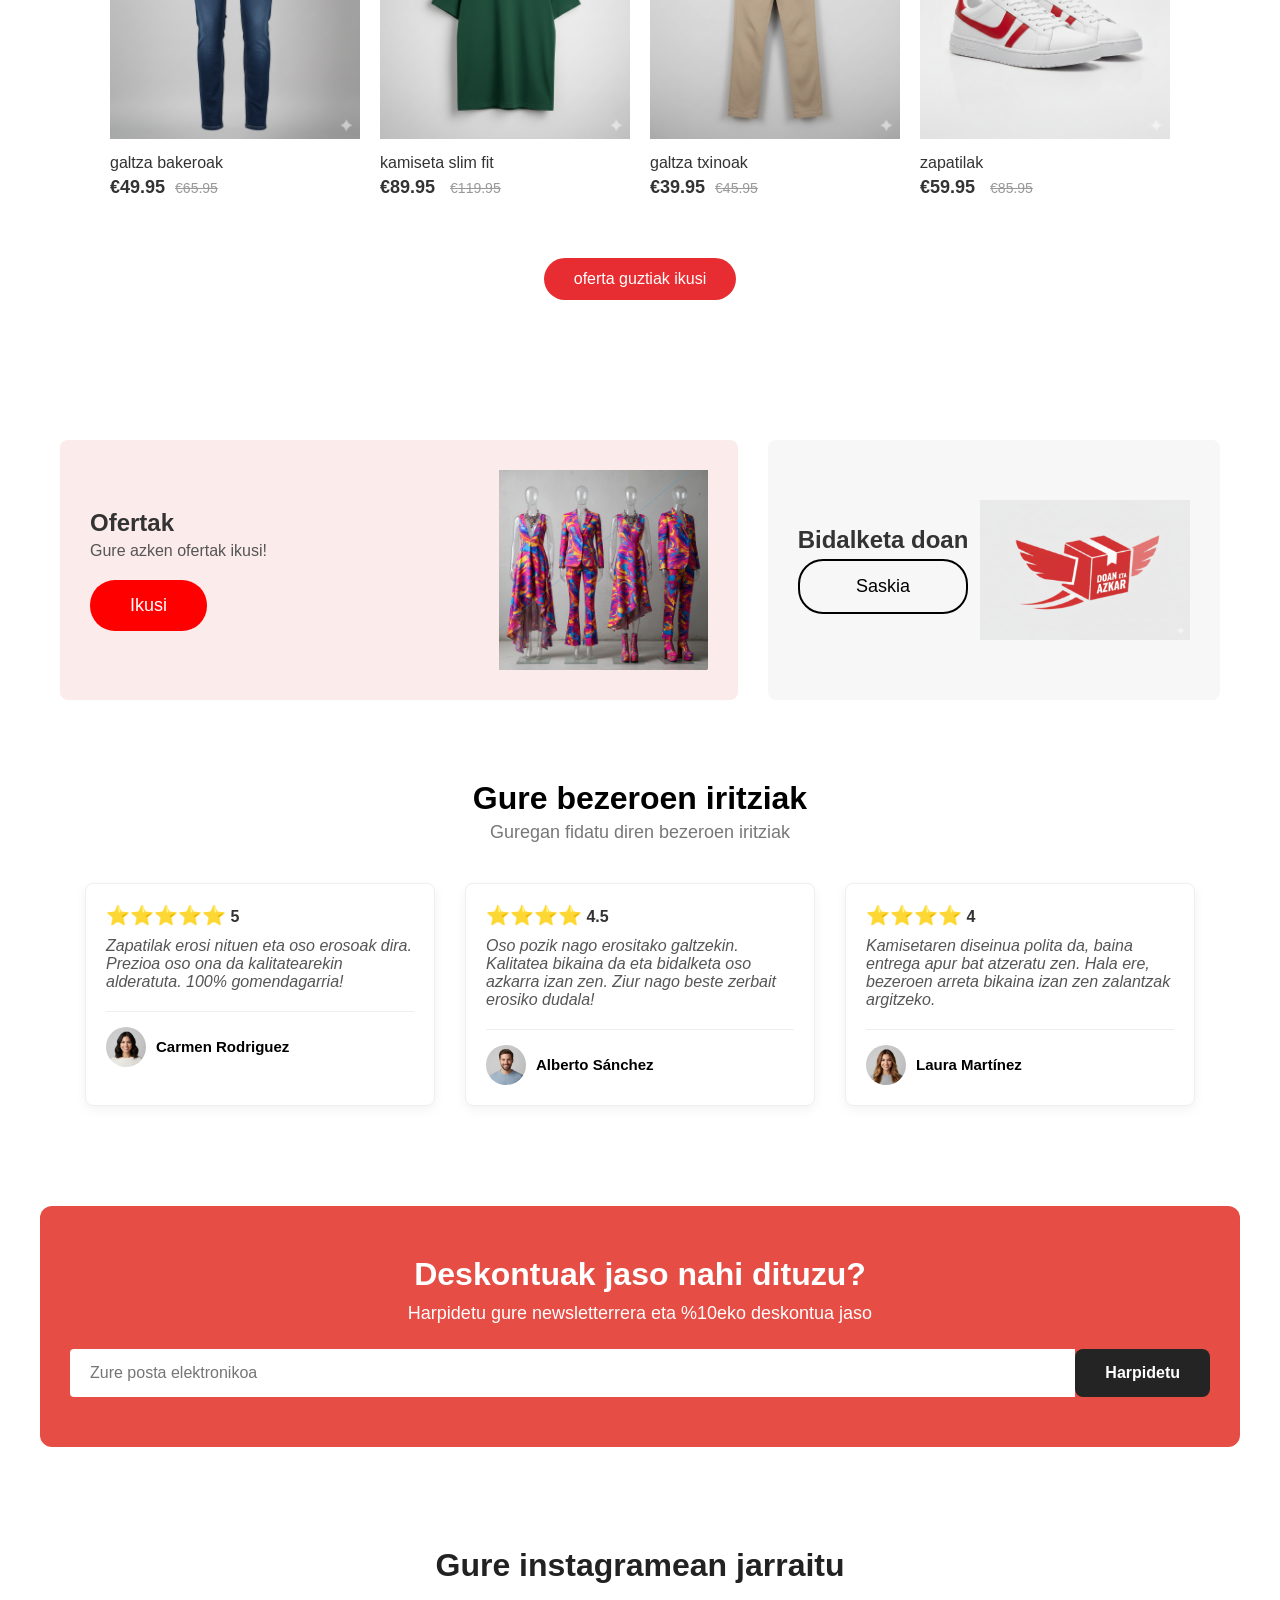
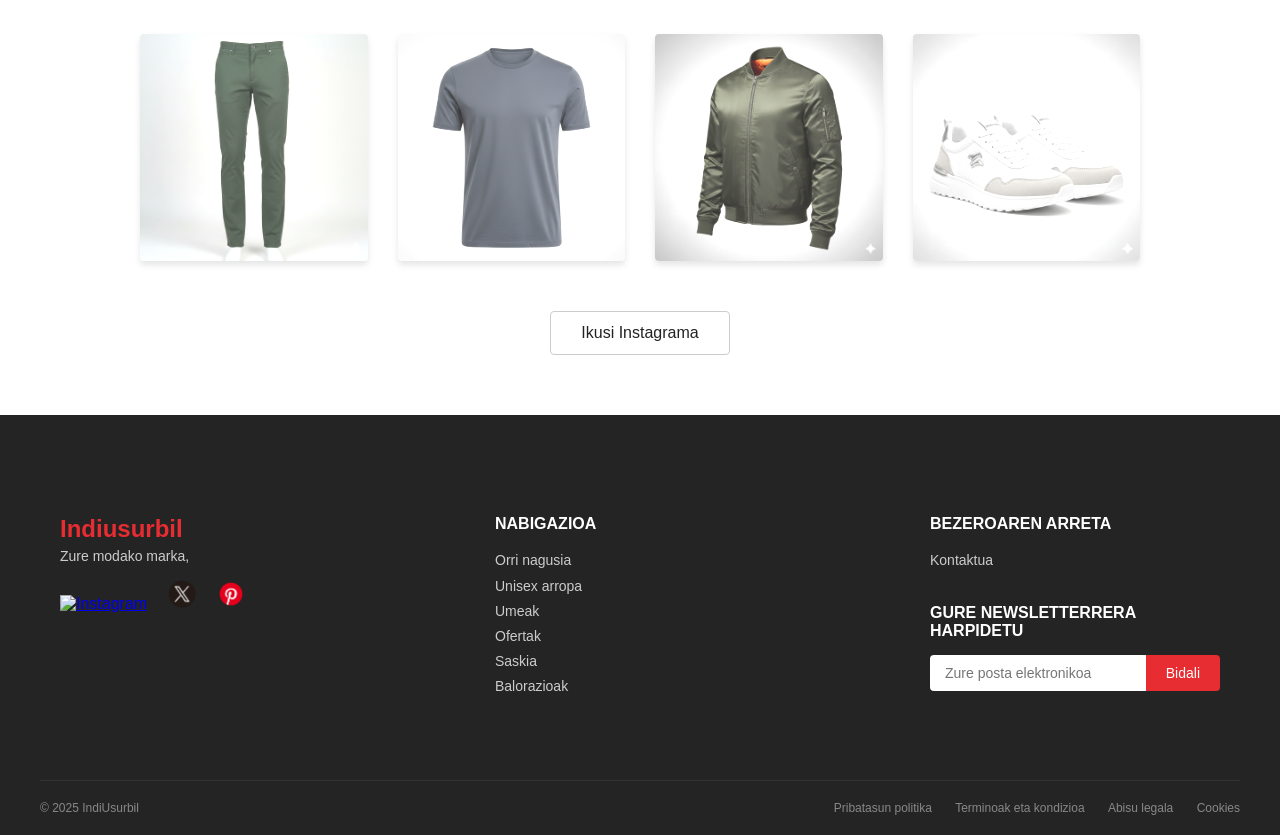
==== commit f3f37955: "abisu legala" ====
--- a/WEB/index.html
+++ b/WEB/index.html
@@ -13,23 +13,21 @@
 
     <link rel="stylesheet"
         href="https://fonts.googleapis.com/css2?family=Material+Symbols+Outlined:opsz,wght,FILL,GRAD@20..48,100..700,0..1,-50..200&icon_names=menu">
-        <link rel="stylesheet" href="https://fonts.googleapis.com/css2?family=Material+Symbols+Outlined:opsz,wght,FILL,GRAD@20..48,100..700,0..1,-50..200&icon_names=menu,close">
+        <link rel="stylesheet" href="https://fonts.googleapis.com/css2?family=Material+Symbols+Outlined:opsz,wght,FILL,GRAD@20..48,100..700,0..1,-50..200">
 </head>
     <body>
      <header>
-    <div class="logoa">INDUSURBIL</div>
-    
+    <a href="index.html" class="logoa">INDUSURBIL</a>
     <span class="material-symbols-outlined menu-ikonoa">menu</span>
 
     <div class="nabigazioa" id="nabigazioMenua">
-        <a href="#">UNISEX ARROPA</a>
-        <a href="#">UMEEN ARROPA</a>
-        <a href="#">OFERTAK</a>
-        <a href="#">SASKIA</a>
-        <a href="#">BALORAZIOAK</a>
+        <a href="produktuak.html">UNISEX ARROPA</a>
+        <a href="umeak.html">UMEEN ARROPA</a>
+        <a href="ofertak.html">OFERTAK</a>
+        <a href="saskia.html">SASKIA</a>
+        <a href="balorazioak.html">BALORAZIOAK</a>
     </div>
 </header>   
-
         <section class="hero">
             <div class="hero-kontenidoa">
                 <div class="titulu-nagusia">Ikusi gure oferta berriak</div>
@@ -64,7 +62,7 @@
                         <img src="img/ofertak.png" alt="Ofertak">
                         <div class="kategoriak-item-titulu">Ofertak</div>
                         <div class="kategoriak-item-button">
-                            <a href="produktuak.html" class="button-hero2">Ikusi</a>
+                            <a href="ofertak.html" class="button-hero2">Ikusi</a>
                         </div>
 
                     </div>
@@ -242,21 +240,21 @@
                     <div class="footer-logo">Indiusurbil</div>
                     <p class="footer-lema">Zure modako marka,</p>
                     <div class="footer-sare-sozialak">
-                        <a href="#"><img src="img/instagram.png" alt="Instagram" class="ikonoa"></a>
-                        <a href="#"><img src="img/x.webp" alt="x" class="ikonoa"></a>
-                        <a href="#"><img src="img/pinterest.webp" alt="Pinterest" class="ikonoa"></a>
+                        <a href="https://www.instagram.com/"><img src="img/instagram.png" alt="Instagram" class="ikonoa"></a>
+                        <a href="https://x.com/"><img src="img/x.webp" alt="x" class="ikonoa"></a>
+                        <a href="https://es.pinterest.com/"><img src="img/pinterest.webp" alt="Pinterest" class="ikonoa"></a>
                     </div>
                 </div>
 
                 <div class="footer-blokea">
                     <h3 class="bloke-titulua">Nabigazioa</h3>
                     <ul class="footer-lista">
-                        <li><a href="#">Orri nagusia</a></li>
+                        <li><a href="/WEB/index.html">Orri nagusia</a></li>
                         <li><a href="/WEB/produktuak.html">Unisex arropa</a></li>
-                        <li><a href="#">Umeak</a></li>
-                        <li><a href="#">Ofertak</a></li>
-                        <li><a href="#">Saskia</a></li>
-                        <li><a href="#">Balorazioak</a></li>
+                        <li><a href="/WEB/umeak.html">Umeak</a></li>
+                        <li><a href="/WEB/ofertak.html">Ofertak</a></li>
+                        <li><a href="/WEB/saskia.html">Saskia</a></li>
+                        <li><a href="/WEB/balorazioak.html">Balorazioak</a></li>
                     </ul>
                 </div>
                 <div class="footer-blokea">
@@ -279,7 +277,7 @@
                 <div class="footer-legalak">
                     <a href="#">Pribatasun politika</a>
                     <a href="#">Terminoak eta kondizioa</a>
-                    <a href="#">Aviso Legal</a>
+                    <a href="#">Abisu legala</a>
                     <a href="#">Cookies</a>
                 </div>
             </div>
--- a/WEB/headerFooter.css
+++ b/WEB/headerFooter.css
@@ -19,6 +19,8 @@
 .logoa {
     font-size: 24px;
     font-weight: bold;
+    text-decoration: none;
+    color: black;
 }
 
 /* Menú Hanburgesa Ikonoa  */
